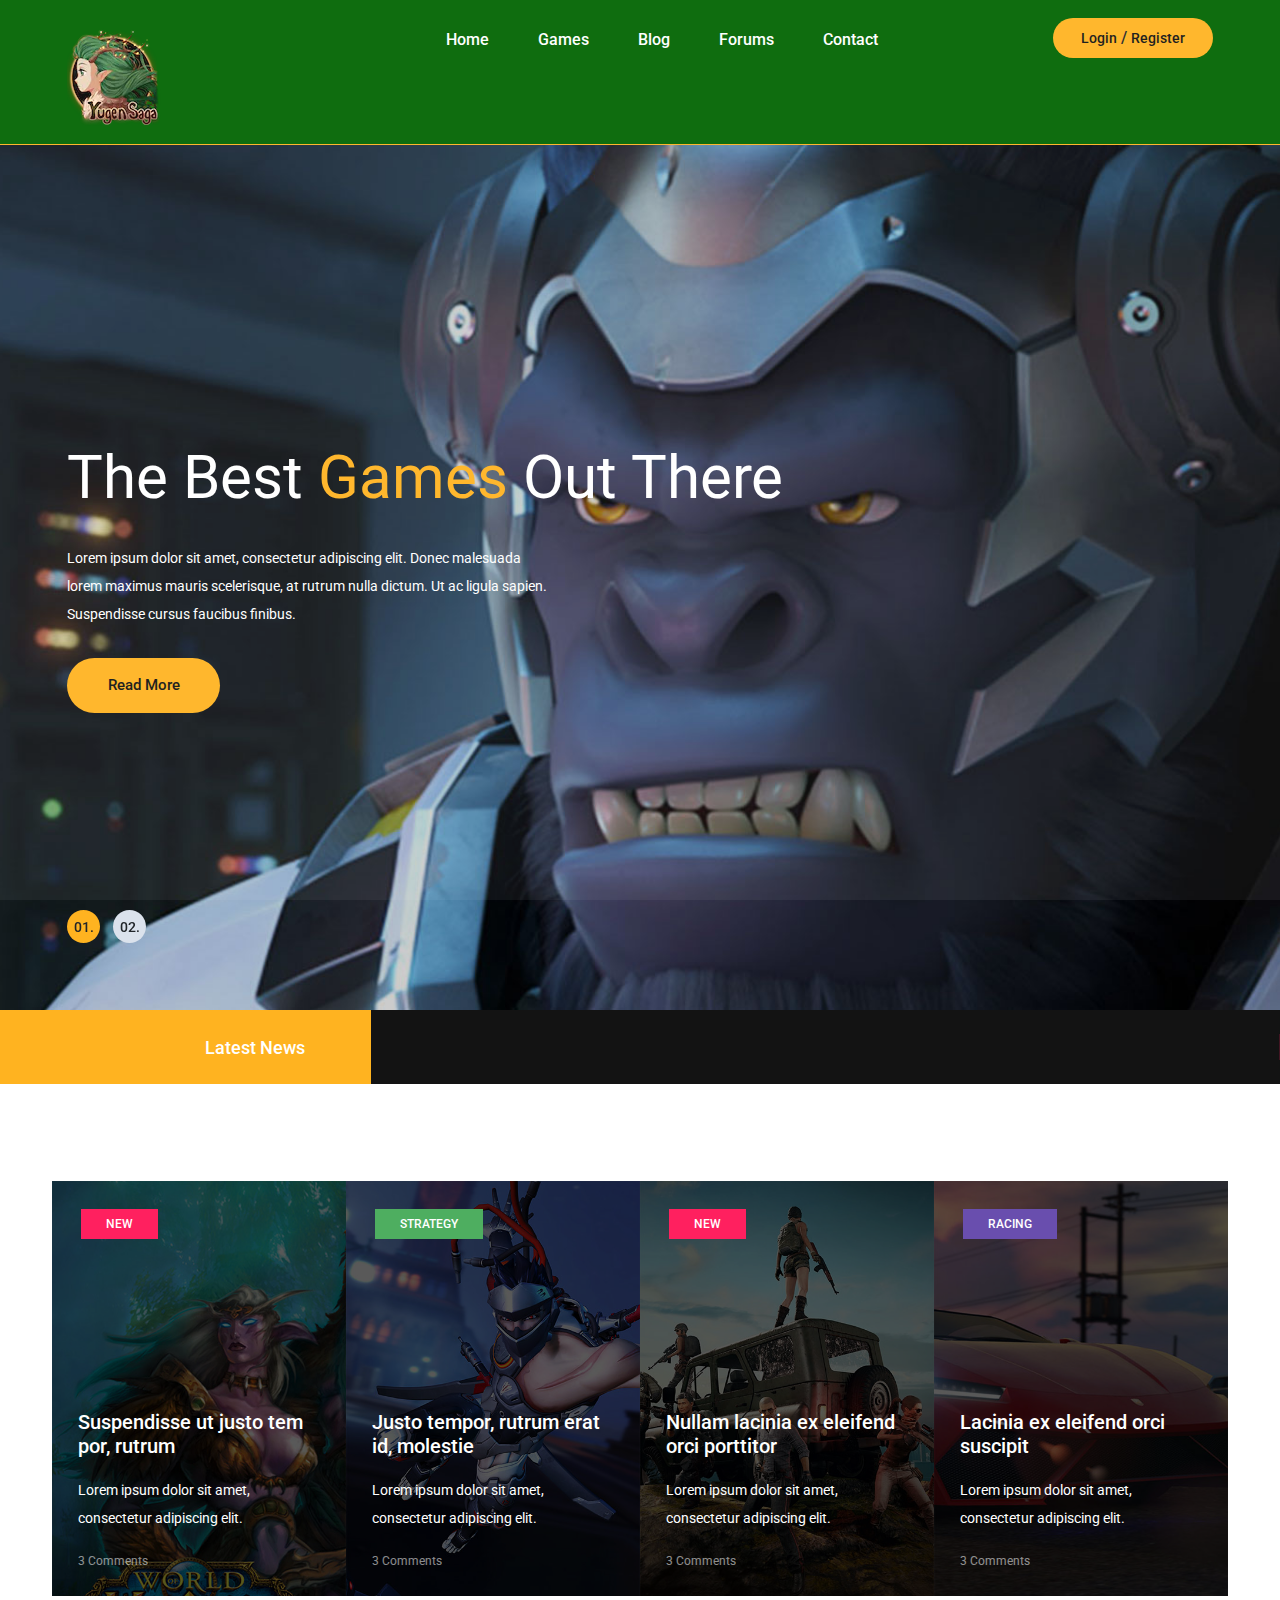
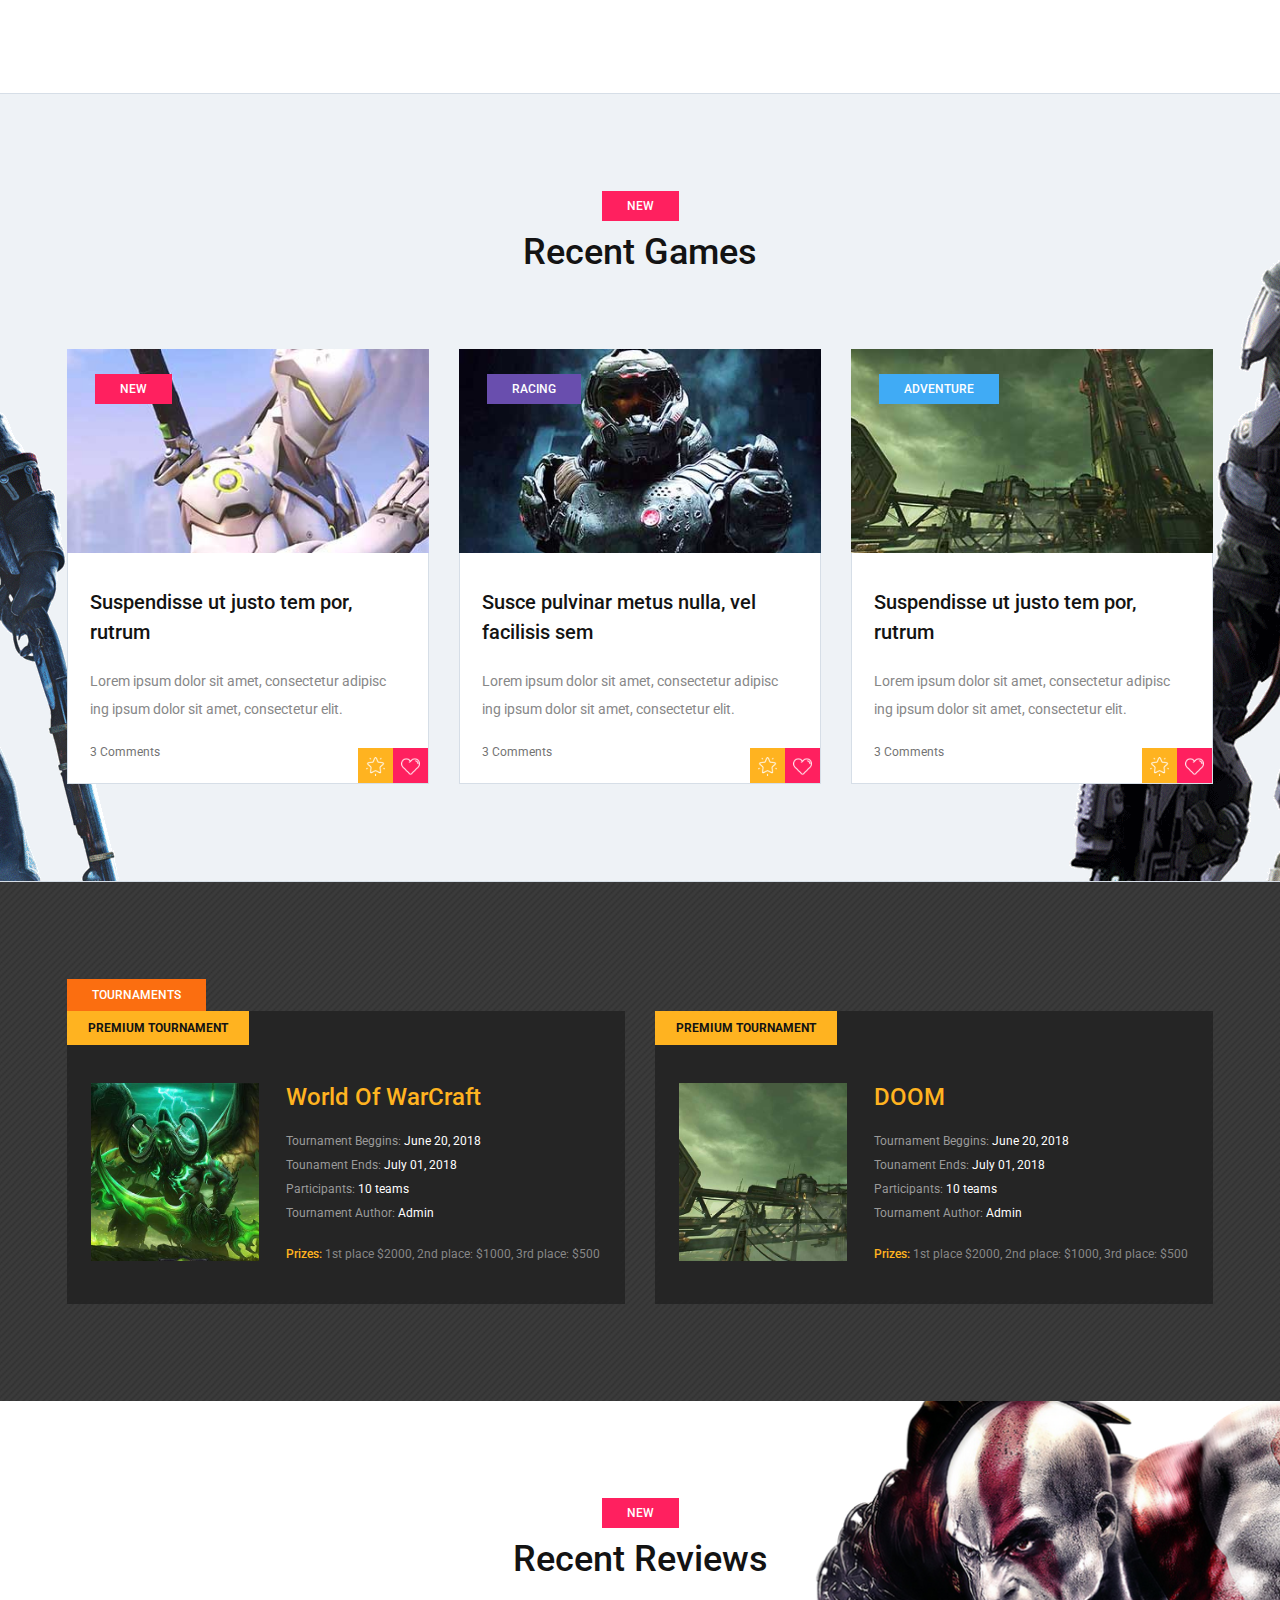
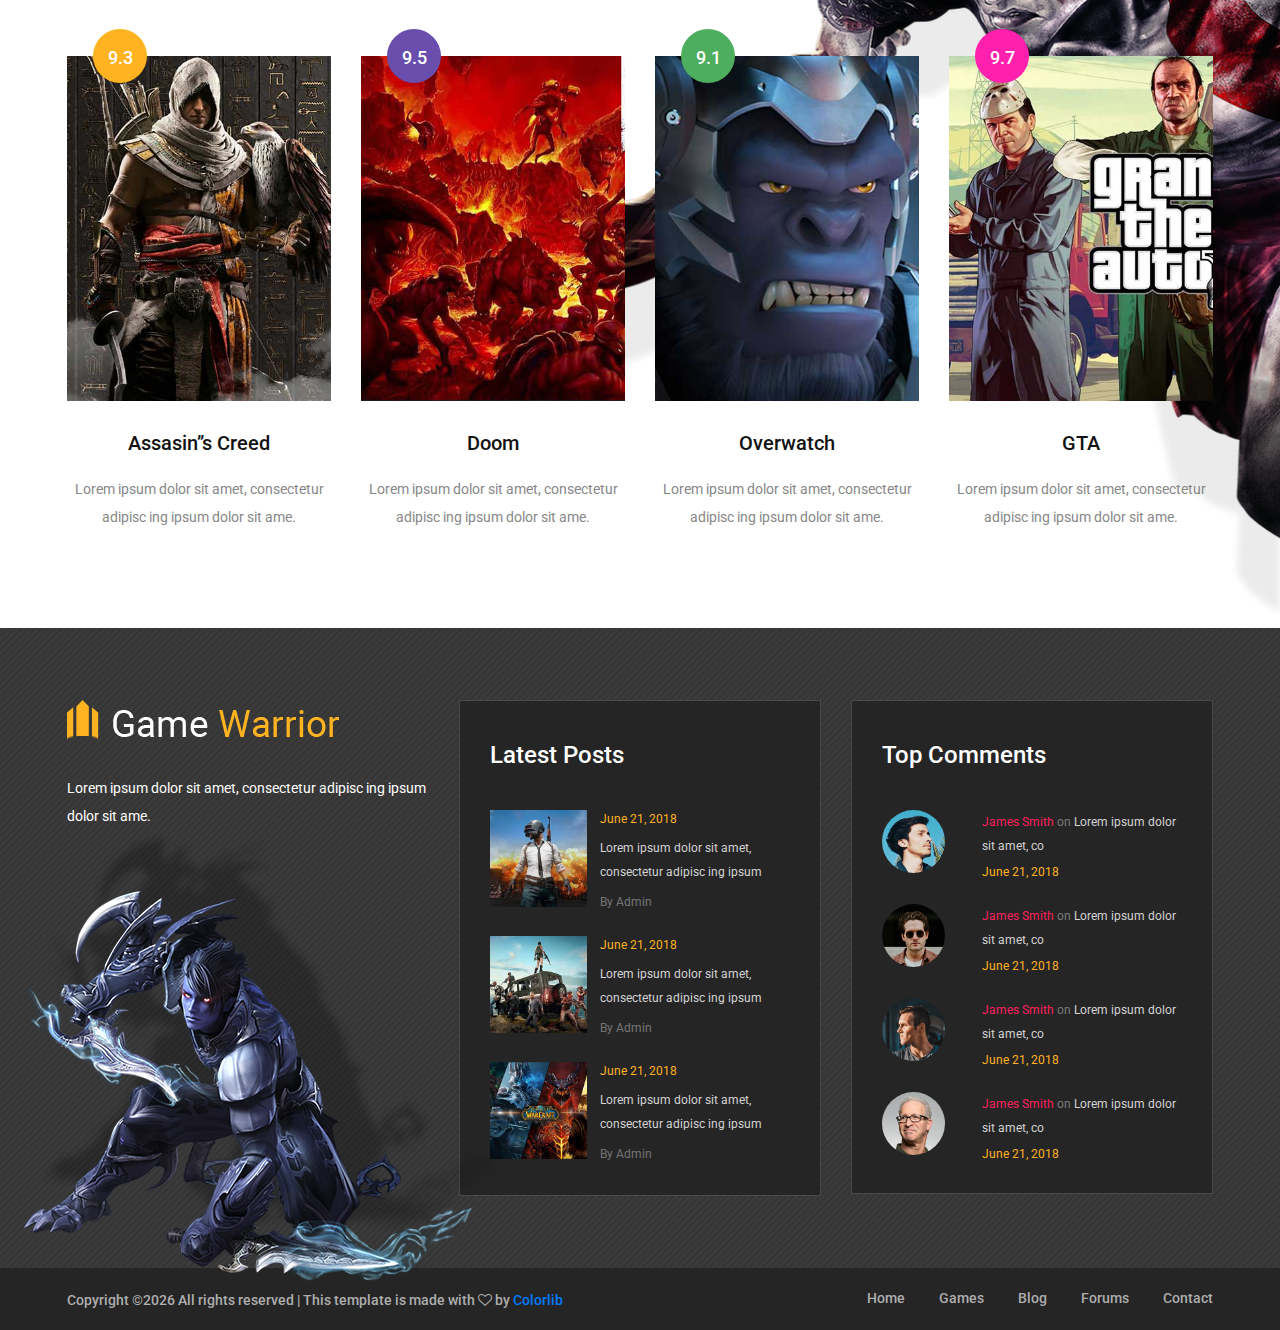
==== index.html @ e8028938 "Yugen-saga Template Website" ====
<!DOCTYPE html>
<html lang="zxx">
<head>
	<title>Game Warrior Template</title>
	<meta charset="UTF-8">
	<meta name="description" content="Game Warrior Template">
	<meta name="keywords" content="warrior, game, creative, html">
	<meta name="viewport" content="width=device-width, initial-scale=1.0">
	<!-- Favicon -->   
	<link href="img/favicon.ico" rel="shortcut icon"/>

	<!-- Google Fonts -->
	<link href="https://fonts.googleapis.com/css?family=Roboto:400,400i,500,500i,700,700i" rel="stylesheet">

	<!-- Stylesheets -->
	<link rel="stylesheet" href="css/bootstrap.min.css"/>
	<link rel="stylesheet" href="css/font-awesome.min.css"/>
	<link rel="stylesheet" href="css/owl.carousel.css"/>
	<link rel="stylesheet" href="css/style.css"/>
	<link rel="stylesheet" href="css/animate.css"/>


	<!--[if lt IE 9]>
	  <script src="https://oss.maxcdn.com/html5shiv/3.7.2/html5shiv.min.js"></script>
	  <script src="https://oss.maxcdn.com/respond/1.4.2/respond.min.js"></script>
	<![endif]-->

</head>
<body>
	<!-- Page Preloder -->
	<div id="preloder">
		<div class="loader"></div>
	</div>

	<!-- Header section -->
	<header class="header-section">
		<div class="container">
			<!-- logo -->
			<a class="site-logo" href="index.html">
				<img src="img/logo.png" alt="">
			</a>
			<div class="user-panel">
				<a href="#">Login</a>  /  <a href="#">Register</a>
			</div>
			<!-- responsive -->
			<div class="nav-switch">
				<i class="fa fa-bars"></i>
			</div>
			<!-- site menu -->
			<nav class="main-menu">
				<ul>
					<li><a href="index.html">Home</a></li>
					<li><a href="review.html">Games</a></li>
					<li><a href="categories.html">Blog</a></li>
					<li><a href="community.html">Forums</a></li>
					<li><a href="contact.html">Contact</a></li>
				</ul>
			</nav>
		</div>
	</header>
	<!-- Header section end -->


	<!-- Hero section -->
	<section class="hero-section">
		<div class="hero-slider owl-carousel">
			<div class="hs-item set-bg" data-setbg="img/slider-1.jpg">
				<div class="hs-text">
					<div class="container">
						<h2>The Best <span>Games</span> Out There</h2>
						<p>Lorem ipsum dolor sit amet, consectetur adipiscing elit. Donec malesuada <br> lorem maximus mauris scelerisque, at rutrum nulla dictum. Ut ac ligula sapien. <br>Suspendisse cursus faucibus finibus.</p>
						<a href="#" class="site-btn">Read More</a>
					</div>
				</div>
			</div>
			<div class="hs-item set-bg" data-setbg="img/slider-2.jpg">
				<div class="hs-text">
					<div class="container">
						<h2>The Best <span>Games</span> Out There</h2>
						<p>Lorem ipsum dolor sit amet, consectetur adipiscing elit. Donec malesuada <br> lorem maximus mauris scelerisque, at rutrum nulla dictum. Ut ac ligula sapien. <br>Suspendisse cursus faucibus finibus.</p>
						<a href="#" class="site-btn">Read More</a>
					</div>
				</div>
			</div>
		</div>
	</section>
	<!-- Hero section end -->


	<!-- Latest news section -->
	<div class="latest-news-section">
		<div class="ln-title">Latest News</div>
		<div class="news-ticker">
			<div class="news-ticker-contant">
				<div class="nt-item"><span class="new">new</span>Lorem ipsum dolor sit amet, consectetur adipiscing elit. </div>
				<div class="nt-item"><span class="strategy">strategy</span>Isum dolor sit amet, consectetur adipiscing elit. </div>
				<div class="nt-item"><span class="racing">racing</span>Isum dolor sit amet, consectetur adipiscing elit. </div>
			</div>
		</div>
	</div>
	<!-- Latest news section end -->


	<!-- Feature section -->
	<section class="feature-section spad">
		<div class="container">
			<div class="row">
				<div class="col-lg-3 col-md-6 p-0">
					<div class="feature-item set-bg" data-setbg="img/features/1.jpg">
						<span class="cata new">new</span>
						<div class="fi-content text-white">
							<h5><a href="#">Suspendisse ut justo tem por, rutrum</a></h5>
							<p>Lorem ipsum dolor sit amet, consectetur adipiscing elit. </p>
							<a href="#" class="fi-comment">3 Comments</a>
						</div>
					</div>
				</div>
				<div class="col-lg-3 col-md-6 p-0">
					<div class="feature-item set-bg" data-setbg="img/features/2.jpg">
						<span class="cata strategy">strategy</span>
						<div class="fi-content text-white">
							<h5><a href="#">Justo tempor, rutrum erat id, molestie</a></h5>
							<p>Lorem ipsum dolor sit amet, consectetur adipiscing elit. </p>
							<a href="#" class="fi-comment">3 Comments</a>
						</div>
					</div>
				</div>
				<div class="col-lg-3 col-md-6 p-0">
					<div class="feature-item set-bg" data-setbg="img/features/3.jpg">
						<span class="cata new">new</span>
						<div class="fi-content text-white">
							<h5><a href="#">Nullam lacinia ex eleifend orci porttitor</a></h5>
							<p>Lorem ipsum dolor sit amet, consectetur adipiscing elit. </p>
							<a href="#" class="fi-comment">3 Comments</a>
						</div>
					</div>
				</div>
				<div class="col-lg-3 col-md-6 p-0">
					<div class="feature-item set-bg" data-setbg="img/features/4.jpg">
						<span class="cata racing">racing</span>
						<div class="fi-content text-white">
							<h5><a href="#">Lacinia ex eleifend orci suscipit</a></h5>
							<p>Lorem ipsum dolor sit amet, consectetur adipiscing elit. </p>
							<a href="#" class="fi-comment">3 Comments</a>
						</div>
					</div>
				</div>
			</div>
		</div>
	</section>
	<!-- Feature section end -->


	<!-- Recent game section  -->
	<section class="recent-game-section spad set-bg" data-setbg="img/recent-game-bg.png">
		<div class="container">
			<div class="section-title">
				<div class="cata new">new</div>
				<h2>Recent Games</h2>
			</div>
			<div class="row">
				<div class="col-lg-4 col-md-6">
					<div class="recent-game-item">
						<div class="rgi-thumb set-bg" data-setbg="img/recent-game/1.jpg">
							<div class="cata new">new</div>
						</div>
						<div class="rgi-content">
							<h5>Suspendisse ut justo tem por, rutrum</h5>
							<p>Lorem ipsum dolor sit amet, consectetur adipisc ing ipsum dolor sit amet, consectetur elit. </p>
							<a href="#" class="comment">3 Comments</a>
							<div class="rgi-extra">
								<div class="rgi-star"><img src="img/icons/star.png" alt=""></div>
								<div class="rgi-heart"><img src="img/icons/heart.png" alt=""></div>
							</div>
						</div>
					</div>	
				</div>
				<div class="col-lg-4 col-md-6">
					<div class="recent-game-item">
						<div class="rgi-thumb set-bg" data-setbg="img/recent-game/2.jpg">
							<div class="cata racing">racing</div>
						</div>
						<div class="rgi-content">
							<h5>Susce pulvinar metus nulla, vel  facilisis sem </h5>
							<p>Lorem ipsum dolor sit amet, consectetur adipisc ing ipsum dolor sit amet, consectetur elit. </p>
							<a href="#" class="comment">3 Comments</a>
							<div class="rgi-extra">
								<div class="rgi-star"><img src="img/icons/star.png" alt=""></div>
								<div class="rgi-heart"><img src="img/icons/heart.png" alt=""></div>
							</div>
						</div>
					</div>	
				</div>
				<div class="col-lg-4 col-md-6">
					<div class="recent-game-item">
						<div class="rgi-thumb set-bg" data-setbg="img/recent-game/3.jpg">
							<div class="cata adventure">Adventure</div>
						</div>
						<div class="rgi-content">
							<h5>Suspendisse ut justo tem por, rutrum</h5>
							<p>Lorem ipsum dolor sit amet, consectetur adipisc ing ipsum dolor sit amet, consectetur elit. </p>
							<a href="#" class="comment">3 Comments</a>
							<div class="rgi-extra">
								<div class="rgi-star"><img src="img/icons/star.png" alt=""></div>
								<div class="rgi-heart"><img src="img/icons/heart.png" alt=""></div>
							</div>
						</div>
					</div>	
				</div>
			</div>
		</div>
	</section>
	<!-- Recent game section end -->


	<!-- Tournaments section -->
	<section class="tournaments-section spad">
		<div class="container">
			<div class="tournament-title">Tournaments</div>
			<div class="row">
				<div class="col-md-6">
					<div class="tournament-item mb-4 mb-lg-0">
						<div class="ti-notic">Premium Tournament</div>
						<div class="ti-content">
							<div class="ti-thumb set-bg" data-setbg="img/tournament/1.jpg"></div>
							<div class="ti-text">
								<h4>World Of WarCraft</h4>
								<ul>
									<li><span>Tournament Beggins:</span> June 20, 2018</li>
									<li><span>Tounament Ends:</span> July 01, 2018</li>
									<li><span>Participants:</span> 10 teams</li>
									<li><span>Tournament Author:</span> Admin</li>
								</ul>
								<p><span>Prizes:</span> 1st place $2000, 2nd place: $1000, 3rd place: $500</p>
							</div>
						</div>
					</div>
				</div>
				<div class="col-md-6">
					<div class="tournament-item">
						<div class="ti-notic">Premium Tournament</div>
						<div class="ti-content">
							<div class="ti-thumb set-bg" data-setbg="img/tournament/2.jpg"></div>
							<div class="ti-text">
								<h4>DOOM</h4>
								<ul>
									<li><span>Tournament Beggins:</span> June 20, 2018</li>
									<li><span>Tounament Ends:</span> July 01, 2018</li>
									<li><span>Participants:</span> 10 teams</li>
									<li><span>Tournament Author:</span> Admin</li>
								</ul>
								<p><span>Prizes:</span> 1st place $2000, 2nd place: $1000, 3rd place: $500</p>
							</div>
						</div>
					</div>
				</div>
			</div>
		</div>
	</section>
	<!-- Tournaments section bg -->


	<!-- Review section -->
	<section class="review-section spad set-bg" data-setbg="img/review-bg.png">
		<div class="container">
			<div class="section-title">
				<div class="cata new">new</div>
				<h2>Recent Reviews</h2>
			</div>
			<div class="row">
				<div class="col-lg-3 col-md-6">
					<div class="review-item">
						<div class="review-cover set-bg" data-setbg="img/review/1.jpg">
							<div class="score yellow">9.3</div>
						</div>
						<div class="review-text">
							<h5>Assasin’’s Creed</h5>
							<p>Lorem ipsum dolor sit amet, consectetur adipisc ing ipsum dolor sit ame.</p>
						</div>
					</div>
				</div>
				<div class="col-lg-3 col-md-6">
					<div class="review-item">
						<div class="review-cover set-bg" data-setbg="img/review/2.jpg">
							<div class="score purple">9.5</div>
						</div>
						<div class="review-text">
							<h5>Doom</h5>
							<p>Lorem ipsum dolor sit amet, consectetur adipisc ing ipsum dolor sit ame.</p>
						</div>
					</div>
				</div>
				<div class="col-lg-3 col-md-6">
					<div class="review-item">
						<div class="review-cover set-bg" data-setbg="img/review/3.jpg">
							<div class="score green">9.1</div>
						</div>
						<div class="review-text">
							<h5>Overwatch</h5>
							<p>Lorem ipsum dolor sit amet, consectetur adipisc ing ipsum dolor sit ame.</p>
						</div>
					</div>
				</div>
				<div class="col-lg-3 col-md-6">
					<div class="review-item">
						<div class="review-cover set-bg" data-setbg="img/review/4.jpg">
							<div class="score pink">9.7</div>
						</div>
						<div class="review-text">
							<h5>GTA</h5>
							<p>Lorem ipsum dolor sit amet, consectetur adipisc ing ipsum dolor sit ame.</p>
						</div>
					</div>
				</div>
			</div>
		</div>
	</section>
	<!-- Review section end -->


	<!-- Footer top section -->
	<section class="footer-top-section">
		<div class="container">
			<div class="footer-top-bg">
				<img src="img/footer-top-bg.png" alt="">
			</div>
			<div class="row">
				<div class="col-lg-4">
					<div class="footer-logo text-white">
						<img src="img/footer-logo.png" alt="">
						<p>Lorem ipsum dolor sit amet, consectetur adipisc ing ipsum dolor sit ame.</p>
					</div>
				</div>
				<div class="col-lg-4 col-md-6">
					<div class="footer-widget mb-5 mb-md-0">
						<h4 class="fw-title">Latest Posts</h4>
						<div class="latest-blog">
							<div class="lb-item">
								<div class="lb-thumb set-bg" data-setbg="img/latest-blog/1.jpg"></div>
								<div class="lb-content">
									<div class="lb-date">June 21, 2018</div>
									<p>Lorem ipsum dolor sit amet, consectetur adipisc ing ipsum </p>
									<a href="#" class="lb-author">By Admin</a>
								</div>
							</div>
							<div class="lb-item">
								<div class="lb-thumb set-bg" data-setbg="img/latest-blog/2.jpg"></div>
								<div class="lb-content">
									<div class="lb-date">June 21, 2018</div>
									<p>Lorem ipsum dolor sit amet, consectetur adipisc ing ipsum </p>
									<a href="#" class="lb-author">By Admin</a>
								</div>
							</div>
							<div class="lb-item">
								<div class="lb-thumb set-bg" data-setbg="img/latest-blog/3.jpg"></div>
								<div class="lb-content">
									<div class="lb-date">June 21, 2018</div>
									<p>Lorem ipsum dolor sit amet, consectetur adipisc ing ipsum </p>
									<a href="#" class="lb-author">By Admin</a>
								</div>
							</div>
						</div>
					</div>
				</div>
				<div class="col-lg-4 col-md-6">
					<div class="footer-widget">
						<h4 class="fw-title">Top Comments</h4>
						<div class="top-comment">
							<div class="tc-item">
								<div class="tc-thumb set-bg" data-setbg="img/authors/1.jpg"></div>
								<div class="tc-content">
									<p><a href="#">James Smith</a> <span>on</span>  Lorem ipsum dolor sit amet, co</p>
									<div class="tc-date">June 21, 2018</div>
								</div>
							</div>
							<div class="tc-item">
								<div class="tc-thumb set-bg" data-setbg="img/authors/2.jpg"></div>
								<div class="tc-content">
									<p><a href="#">James Smith</a> <span>on</span>  Lorem ipsum dolor sit amet, co</p>
									<div class="tc-date">June 21, 2018</div>
								</div>
							</div>
							<div class="tc-item">
								<div class="tc-thumb set-bg" data-setbg="img/authors/3.jpg"></div>
								<div class="tc-content">
									<p><a href="#">James Smith</a> <span>on</span>  Lorem ipsum dolor sit amet, co</p>
									<div class="tc-date">June 21, 2018</div>
								</div>
							</div>
							<div class="tc-item">
								<div class="tc-thumb set-bg" data-setbg="img/authors/4.jpg"></div>
								<div class="tc-content">
									<p><a href="#">James Smith</a> <span>on</span>  Lorem ipsum dolor sit amet, co</p>
									<div class="tc-date">June 21, 2018</div>
								</div>
							</div>
						</div>
					</div>
				</div>
			</div>
		</div>
	</section>
	<!-- Footer top section end -->

	
	<!-- Footer section -->
	<footer class="footer-section">
		<div class="container">
			<ul class="footer-menu">
				<li><a href="index.html">Home</a></li>
				<li><a href="review.html">Games</a></li>
				<li><a href="categories.html">Blog</a></li>
				<li><a href="community.html">Forums</a></li>
				<li><a href="contact.html">Contact</a></li>
			</ul>
			<p class="copyright"><!-- Link back to Colorlib can't be removed. Template is licensed under CC BY 3.0. -->
Copyright &copy;<script>document.write(new Date().getFullYear());</script> All rights reserved | This template is made with <i class="fa fa-heart-o" aria-hidden="true"></i> by <a href="https://colorlib.com" target="_blank">Colorlib</a>
<!-- Link back to Colorlib can't be removed. Template is licensed under CC BY 3.0. -->
</p>
		</div>
	</footer>
	<!-- Footer section end -->


	<!--====== Javascripts & Jquery ======-->
	<script src="js/jquery-3.2.1.min.js"></script>
	<script src="js/bootstrap.min.js"></script>
	<script src="js/owl.carousel.min.js"></script>
	<script src="js/jquery.marquee.min.js"></script>
	<script src="js/main.js"></script>
    </body>
</html>
---- css/style.css ----
/* =================================
------------------------------------
  Game Warrior Template
  Version: 1.0
 ------------------------------------ 
 ====================================*/

/*---------------------------*/
/* Template default CSS
/*---------------------------*/

html,
body {
	height: 100%;
	font-family: 'Roboto', sans-serif;
	-webkit-font-smoothing: antialiased;
	font-smoothing: antialiased;
}

h1,
h2,
h3,
h4,
h5,
h6 {
	margin: 0;
	font-weight: 500;
	color: #131313;
}

h1 {
	font-size: 70px;
}

h2 {
	font-size: 36px;
}

h3 {
	font-size: 30px;
}

h4 {
	font-size: 24px;
}

h5 {
	font-size: 20px;
}

h6 {
	font-size: 16px;
}

p {
	font-size: 14px;
	color: #878787;
	line-height: 2;
}

img {
	max-width: 100%;
}

input:focus,
select:focus,
button:focus,
textarea:focus {
	outline: none;
}

a:hover,
a:focus {
	text-decoration: none;
	outline: none;
}

ul,
ol {
	padding: 0;
	margin: 0;
}

/*---------------------
  Helper CSS
-----------------------*/

.section-title {
	text-align: center;
	margin-bottom: 75px;
}

.section-title h2 {
	padding-top: 10px;
	font-size: 36px;
}

.set-bg {
	background-repeat: no-repeat;
	background-size: cover;
	background-position: top center;
}

.spad {
	padding-top: 97px;
	padding-bottom: 97px;
}

.text-white h1,
.text-white h2,
.text-white h3,
.text-white h4,
.text-white h5,
.text-white h6,
.text-white p,
.text-white span,
.text-white li,
.text-white a {
	color: #fff;
}

.rating i {
	color: #fbb710;
}

.rating .is-fade {
	color: #e0e3e4;
}

/*---------------------
  Commom elements
-----------------------*/

/* buttons */
.site-btn {
	display: inline-block;
	text-align: center;
	font-size: 15px;
	color: #131313;
	padding: 16px 30px;
	min-width: 153px;
	border-radius: 50px;
	font-weight: 500;
	border: none;
	background: #ffb320;
	cursor: pointer;
}

.site-btn.btn-sm {
	padding: 10px 30px;
	min-width: 163px;
}

.site-btn:hover {
	color: #131313;
}

.cata {
	display: inline-block;
	text-transform: uppercase;
	font-size: 12px;
	font-weight: 500;
	color: #fff;
	padding: 6px 25px;
}

.cata.new {
	background: #ff205f;
}

.cata.strategy {
	background: #4eae60;
}

.cata.racing {
	background: #694eae;
}

.cata.adventure {
	background: #40abf5;
}

/* Preloder */
#preloder {
	position: fixed;
	width: 100%;
	height: 100%;
	top: 0;
	left: 0;
	z-index: 999999;
	background: #fff;
}

.loader {
	width: 40px;
	height: 40px;
	position: absolute;
	top: 50%;
	left: 50%;
	margin-top: -13px;
	margin-left: -13px;
	border-radius: 60px;
	animation: loader 0.8s linear infinite;
	-webkit-animation: loader 0.8s linear infinite;
}

@keyframes loader {
	0% {
		-webkit-transform: rotate(0deg);
		transform: rotate(0deg);
		border: 4px solid #f44336;
		border-left-color: transparent;
	}
	50% {
		-webkit-transform: rotate(180deg);
		transform: rotate(180deg);
		border: 4px solid #673ab7;
		border-left-color: transparent;
	}
	100% {
		-webkit-transform: rotate(360deg);
		transform: rotate(360deg);
		border: 4px solid #f44336;
		border-left-color: transparent;
	}
}

@-webkit-keyframes loader {
	0% {
		-webkit-transform: rotate(0deg);
		border: 4px solid #f44336;
		border-left-color: transparent;
	}
	50% {
		-webkit-transform: rotate(180deg);
		border: 4px solid #673ab7;
		border-left-color: transparent;
	}
	100% {
		-webkit-transform: rotate(360deg);
		border: 4px solid #f44336;
		border-left-color: transparent;
	}
}

/*------------------
  Header section
---------------------*/

.header-section {
	background: darkgreen;
	clear: both;
	overflow: hidden;
	padding: 18px 0;
	border-bottom: 1px solid #ffb320;
}

.site-logo {
	display: inline-block;
	float: left;
	padding-top: 6px;
}

.user-panel {
	float: right;
	font-weight: 500;
	background: #ffb320;
	padding: 8px 28px;
	border-radius: 30px;
}

.user-panel a {
	font-size: 14px;
	color: #131313;
}

.main-menu {
	float: right;
	margin-right: 170px;
}

.main-menu ul {
	list-style: none;
}

.main-menu ul li {
	display: inline;
}

.main-menu ul li a {
	display: inline-block;
	font-size: 16px;
	color: #fff;
	margin-left: 35px;
	font-weight: 500;
	padding: 10px 5px;
}

.main-menu ul li a:hover {
	color: #ffb320;
}

.header-btn {
	float: right;
	margin-right: 0;
}

.nav-switch {
	display: none;
}

/*------------------
  Hero Section
---------------------*/

.hero-slider .hs-item {
	height: 865px;
	display: table;
	width: 100%;
}

.hero-slider .hs-text {
	display: table-cell;
	vertical-align: middle;
}

.hero-slider .hs-text h2 {
	color: #fff;
	font-weight: 400;
	font-size: 60px;
	margin-bottom: 30px;
	position: relative;
	top: -80px;
	opacity: 0;
}

.hero-slider .hs-text h2 span {
	color: #ffb320;
}

.hero-slider .hs-text p {
	color: #fff;
	margin-bottom: 30px;
	position: relative;
	position: relative;
	top: -90px;
	opacity: 0;
}

.hero-slider .hs-text .site-btn {
	position: relative;
	top: -100px;
	opacity: 0;
}

.hero-slider .owl-item.active .hs-item h2,
.hero-slider .owl-item.active .hs-item p,
.hero-slider .owl-item.active .hs-item .site-btn {
	top: 0;
	opacity: 1;
}

.hero-slider .owl-item.active .hs-item h2 {
	-webkit-transition: all 0.5s ease 1s;
	-o-transition: all 0.5s ease 1s;
	transition: all 0.5s ease 1s;
}

.hero-slider .owl-item.active .hs-item p {
	-webkit-transition: all 0.5s ease 0.8s;
	-o-transition: all 0.5s ease 0.8s;
	transition: all 0.5s ease 0.8s;
}

.hero-slider .owl-item.active .hs-item .site-btn {
	-webkit-transition: all 0.5s ease 0.6s;
	-o-transition: all 0.5s ease 0.6s;
	transition: all 0.5s ease 0.6s;
}

.hero-slider .owl-dots {
	position: relative;
	max-width: 1146px;
	margin: -33px auto 0;
	top: -67px;
	z-index: 5;
}

.hero-slider .owl-dots .owl-dot {
	display: inline-block;
	margin-right: 13px;
	width: 33px;
	height: 33px;
	font-size: 14px;
	font-weight: 500;
	text-align: center;
	padding-top: 7px;
	border-radius: 40px;
	background: #dbe2ec;
}

.hero-slider .owl-dots .owl-dot.active {
	background: #ffb320;
}

/*---------------------
  Latest News section
-----------------------*/

.latest-news-section {
	overflow: hidden;
	display: block;
	clear: both;
	background: #131313;
	padding: 24px 0;
	position: relative;
}

.ln-title {
	position: absolute;
	height: 100%;
	width: 29%;
	left: 0;
	top: 0;
	text-align: right;
	padding-top: 24px;
	padding-right: 66px;
	font-size: 18px;
	font-weight: 500;
	color: #fff;
	background: #ffb320;
	z-index: 1;
}

.news-ticker {
	width: 71%;
	float: right;
	overflow: hidden;
	display: inline-block;
}

.news-ticker-contant .nt-item {
	margin-right: 35px;
	color: #fff;
	display: inline-block;
}

.news-ticker-contant .nt-item span {
	margin-right: 35px;
	display: inline-block;
	text-transform: uppercase;
	font-size: 12px;
	font-weight: 500;
	color: #fff;
	padding: 4px 20px;
}

.news-ticker-contant .nt-item span.new {
	background: #ff205f;
}

.news-ticker-contant .nt-item span.strategy {
	background: #4eae60;
}

.news-ticker-contant .nt-item span.racing {
	background: #694eae;
}

/*------------------
  Feature Section
---------------------*/

.feature-item {
	height: 415px;
	position: relative;
}

.feature-item:after {
	position: absolute;
	content: "";
	width: 100%;
	height: 100%;
	left: 0;
	top: 0;
	background: #000;
	opacity: .65;
}

.feature-item .cata {
	position: relative;
	margin-top: 28px;
	margin-left: 29px;
	z-index: 3;
}

.feature-item .fi-content {
	position: absolute;
	width: 100%;
	left: 0;
	bottom: 0;
	padding: 0 26px 24px;
	z-index: 2;
}

.feature-item .fi-content h5 {
	margin-bottom: 18px;
}

.feature-item .fi-content .fi-comment {
	font-size: 12px;
	opacity: .54;
}

/*----------------------
  Recent Game Section
------------------------*/

.recent-game-section {
	background-color: #eef2f6;
	border-top: 1px solid #d6dee7;
	border-bottom: 1px solid #d6dee7;
}

.recent-game-item .rgi-thumb {
	height: 204px;
	padding: 25px 28px;
}

.recent-game-item .rgi-content {
	padding: 34px 22px 20px;
	background: #fff;
	border: 1px solid #d6dee7;
	border-top: none;
	position: relative;
}

.recent-game-item .rgi-content h5 {
	margin-bottom: 20px;
	line-height: 1.5;
}

.recent-game-item .rgi-content .comment {
	font-size: 12px;
	color: #737373;
}

.recent-game-item .rgi-extra {
	position: absolute;
	right: 0;
	bottom: 0;
	width: 70px;
}

.recent-game-item .rgi-extra .rgi-star,
.recent-game-item .rgi-extra .rgi-heart {
	height: 35px;
	width: 35px;
	float: left;
	display: block;
	padding: 6px 8px 0;
}

.recent-game-item .rgi-extra .rgi-star {
	background: #ffb320;
}

.recent-game-item .rgi-extra .rgi-heart {
	background: #ff205f;
}

/*----------------------
  Tournaments Section
------------------------*/

.tournaments-section {
	background-image: url("../img/pattern.png");
	background-repeat: repeat;
}

.tournament-title {
	display: inline-block;
	padding: 7px 25px;
	font-size: 12px;
	font-weight: 500;
	color: #fff;
	text-transform: uppercase;
	background: #fb6e10;
}

.tournament-item {
	background: #252525;
}

.tournament-item .ti-notic {
	display: inline-block;
	padding: 8px 21px;
	font-size: 12px;
	font-weight: 700;
	color: #131313;
	text-transform: uppercase;
	background: #ffb320;
}

.tournament-item .ti-content {
	padding: 38px 24px;
	overflow: hidden;
}

.tournament-item .ti-thumb {
	width: 168px;
	height: 178px;
	float: left;
}

.tournament-item .ti-text {
	padding-left: 195px;
}

.tournament-item .ti-text h4 {
	color: #ffb320;
	margin-bottom: 20px;
}

.tournament-item .ti-text ul {
	list-style: none;
	margin-bottom: 20px;
}

.tournament-item .ti-text ul li {
	color: #fff;
	font-size: 12px;
	margin-bottom: 6px;
}

.tournament-item .ti-text ul li span {
	color: #9a9a9a;
}

.tournament-item .ti-text p {
	font-size: 12px;
	margin-bottom: 0;
}

.tournament-item .ti-text p span {
	font-weight: 500;
	color: #ffb320;
}

/*----------------------
  Review Section
------------------------*/

.review-section {
	background-position: right top;
}

.review-item .review-cover {
	position: relative;
	margin-bottom: 30px;
	height: 345px;
}

.review-item .review-cover .score {
	position: absolute;
	width: 54px;
	height: 54px;
	top: -27px;
	left: 26px;
	padding-top: 15px;
	font-size: 18px;
	font-weight: 500;
	color: #fff;
	text-align: center;
	border-radius: 50%;
	z-index: 1;
}

.review-item .review-cover .score.yellow {
	background: #ffb320;
}

.review-item .review-cover .score.purple {
	background: #694eae;
}

.review-item .review-cover .score.pink {
	background: #ff20ae;
}

.review-item .review-cover .score.green {
	background: #4eae60;
}

.review-item .review-text {
	text-align: center;
}

.review-item .review-text h5 {
	margin-bottom: 20px;
}

.review-item .review-text p {
	margin-bottom: 0;
}

.review-item .rating {
	margin-bottom: 20px;
}

.review-item .rating i {
	font-size: 12px;
}

/*----------------------
  Footer top Section
------------------------*/

.footer-top-section {
	background-image: url("../img/pattern.png");
	background-repeat: repeat;
	padding: 72px 0;
}

.footer-top-section .container {
	position: relative;
}

.footer-top-bg {
	position: absolute;
	left: -30px;
	bottom: -85px;
	z-index: 2;
}

.footer-logo img {
	margin-bottom: 35px;
}

.footer-widget {
	padding: 40px 30px 7px;
	background: #252525;
	border: 1px solid #4a4a4a;
}

.footer-widget .fw-title {
	color: #fff;
	margin-bottom: 40px;
}

.latest-blog .lb-item {
	margin-bottom: 23px;
	overflow: hidden;
}

.latest-blog .lb-item .lb-thumb {
	width: 97px;
	height: 97px;
	float: left;
}

.latest-blog .lb-item .lb-content {
	padding-left: 110px;
}

.latest-blog .lb-item .lb-content .lb-date {
	font-size: 12px;
	color: #ffb320;
	margin-bottom: 8px;
}

.latest-blog .lb-item .lb-content p {
	font-size: 12px;
	margin-bottom: 5px;
	color: #d3d3d3;
}

.latest-blog .lb-item .lb-content .lb-author {
	font-size: 12px;
	color: #d3d3d3;
	opacity: 0.45;
}

.top-comment {
	overflow: hidden;
}

.top-comment .tc-item {
	margin-bottom: 23px;
	overflow: hidden;
}

.top-comment .tc-item .tc-thumb {
	width: 63px;
	height: 63px;
	border-radius: 50%;
	float: left;
}

.top-comment .tc-item .tc-content {
	padding-left: 100px;
}

.top-comment .tc-item .tc-content p {
	font-size: 12px;
	color: #d3d3d3;
	margin-bottom: 5px;
}

.top-comment .tc-item .tc-content p a {
	color: #ff205f;
}

.top-comment .tc-item .tc-content p span {
	color: #7a7a7a;
}

.top-comment .tc-item .tc-content .tc-date {
	font-size: 12px;
	color: #ffb320;
}

/*----------------------
  Footer Section
------------------------*/

.footer-section {
	padding: 18px 0 16px;
	overflow: hidden;
	background: #252525;
}

.footer-menu {
	list-style: none;
	float: right;
}

.footer-menu li {
	display: inline;
}

.footer-menu li a {
	display: inline-block;
	font-size: 14px;
	font-weight: 500;
	color: #aeaeae;
	margin-left: 30px;
}

.copyright {
	float: left;
	margin-bottom: 0;
	font-weight: 500;
	color: #aeaeae;
}

/*------------------
  Other Pages
--------------------
====================*/

.page-info-section {
	height: 499px;
	position: relative;
}

.page-info-section .pi-content {
	position: absolute;
	width: 100%;
	bottom: 65px;
	left: 0;
	z-index: 2;
}

.page-info-section .pi-content h2 {
	font-size: 60px;
	margin-bottom: 25px;
	font-weight: 400;
}

.site-pagination {
	padding-top: 50px;
}

.site-pagination a,
.site-pagination span {
	width: 33px;
	height: 33px;
	font-size: 14px;
	font-weight: 500;
	padding-top: 7px;
	text-align: center;
	display: inline-block;
	border-radius: 50%;
	color: #131313;
	margin-right: 10px;
}

.site-pagination .active {
	background: #ffb320;
}

.site-pagination.sp-style-2 a,
.site-pagination.sp-style-2 span {
	background: #e5e5e5;
}

.site-pagination.sp-style-2 .active {
	background: #ffb320;
}

.widget-item {
	margin-bottom: 73px;
}

.widget-item:last-child {
	margin-bottom: 0;
}

.widget-item .widget-title {
	margin-bottom: 40px;
}

.widget-item .latest-blog .lb-item .lb-content p,
.widget-item .top-comment .tc-item .tc-content p {
	color: #131313;
}

.widget-item .latest-blog .lb-item .lb-content .lb-author {
	color: #737373;
}

.widget-item .top-comment .tc-item .tc-content {
	padding-right: 20px;
}

.widget-item .review-item {
	background: #eff2f5;
}

.widget-item .review-item .review-text {
	padding: 0 35px 20px;
}

.search-widget {
	position: relative;
}

.search-widget input {
	width: 100%;
	height: 41px;
	border: 1px solid #d6dee7;
	padding-left: 22px;
	padding-right: 45px;
	font-size: 12px;
}

.search-widget button {
	position: absolute;
	right: 0;
	top: 0;
	height: 100%;
	background: none;
	border: none;
	padding-right: 15px;
	color: #878787;
	cursor: pointer;
}

/*-----------------
  Categories page
--------------------*/

.recent-game-page .recent-game-item {
	margin-bottom: 42px;
}

/*-----------------
  Single blog page
--------------------*/

.single-blog-page .blog-thumb {
	height: 424px;
	padding-top: 24px;
	padding-left: 29px;
	margin-bottom: 40px;
	position: relative;
}

.single-blog-page .blog-thumb .rgi-extra {
	position: absolute;
	right: 0;
	bottom: 0;
	width: 70px;
}

.single-blog-page .blog-thumb .rgi-extra .rgi-star,
.single-blog-page .blog-thumb .rgi-extra .rgi-heart {
	height: 35px;
	width: 35px;
	float: left;
	display: block;
	padding: 6px 8px 0;
}

.single-blog-page .blog-thumb .rgi-extra .rgi-star {
	background: #ffb320;
}

.single-blog-page .blog-thumb .rgi-extra .rgi-heart {
	background: #ff205f;
}

.single-blog-page .blog-content h3 {
	margin-bottom: 10px;
}

.single-blog-page .blog-content .meta-comment {
	display: block;
	font-size: 12px;
	color: #737373;
	margin-bottom: 25px;
}

.single-blog-page .blog-content p {
	margin-bottom: 25px;
}

.comment-warp {
	padding-top: 50px;
}

.comment-title {
	margin-bottom: 45px;
}

.comment-list {
	list-style: none;
}

.comment-list li {
	margin-bottom: 40px;
	overflow: hidden;
}

.comment-list .comment .comment-avator {
	width: 63px;
	height: 63px;
	border-radius: 50%;
	float: left;
}

.comment-list .comment .comment-content {
	padding-left: 100px;
}

.comment-list .comment .comment-content h5 {
	font-size: 12px;
	color: #131313;
	font-weight: 400;
	margin-bottom: 10px;
}

.comment-list .comment .comment-content h5 span {
	color: #ffb320;
	padding-left: 18px;
}

.comment-list .comment .comment-content p {
	font-size: 12px;
	margin-bottom: 5px;
}

.comment-list .comment .comment-content .reply {
	font-size: 12px;
	color: #ff1d55;
}

.comment-form-warp {
	padding-top: 30px;
}

.comment-form input[type=text],
.comment-form input[type=email],
.comment-form textarea {
	width: 100%;
	height: 41px;
	border: 1px solid #d6dee7;
	padding-left: 22px;
	padding-right: 45px;
	font-size: 12px;
	margin-bottom: 24px;
}

.comment-form textarea {
	height: 243px;
	padding-top: 15px;
	padding-bottom: 15px;
	margin-bottom: 38px;
}

/*-----------------
  Review page
--------------------*/

.review-page .review-item {
	margin-bottom: 63px;
}

.review-page .review-item .review-text h4 {
	margin-bottom: 10px;
}

.review-dark .review-item .review-text p {
	color: #b5b5b5;
}

.review-section.review-dark {
	background-position: center top;
}

/*-----------------
  Community page
--------------------*/

.community-page .site-pagination {
	padding-top: 62px;
}

.community-warp {
	max-width: 1367px;
	margin: 0 auto;
	background: rgba(0, 0, 0, 0.28);
}

.community-post-list {
	list-style: none;
}

.community-post-list li {
	padding: 33px 55px 65px;
	margin-bottom: 21px;
	overflow: hidden;
	border: 1px solid #878787;
	background: #1f2225;
}

.community-post-list .community-post .author-avator {
	width: 63px;
	height: 63px;
	border-radius: 50%;
	float: left;
}

.community-post-list .community-post .post-content {
	padding-left: 100px;
}

.community-post-list .community-post .post-content h5 {
	font-size: 16px;
	color: #ff205f;
	font-weight: 400;
	margin-bottom: 10px;
}

.community-post-list .community-post .post-content h5 span {
	color: #7a7a7a;
	padding-left: 18px;
}

.community-post-list .community-post .post-content p {
	color: #fff;
	margin-bottom: 5px;
}

.community-post-list .community-post .post-content .post-date {
	font-size: 12px;
	color: #ffb320;
	margin-bottom: 18px;
}

.community-post-list .attachment-file {
	padding-top: 60px;
	max-width: 435px;
}

.community-top-title {
	margin-bottom: 50px;
}

.community-filter {
	margin-bottom: 80px;
}

.community-filter label {
	font-size: 18px;
	color: #1f2225;
	font-weight: 500;
	padding-right: 10px;
}

.community-filter select {
	width: 201px;
	height: 42px;
	font-size: 14px;
	padding: 0 18px;
	color: #1f2225;
	font-weight: 500;
}

/*-----------------
  Contact page
--------------------*/

.map {
	height: 515px;
	background: #ddd;
	margin-bottom: 90px;
}

.contact-info-list {
	padding-top: 55px;
	padding-bottom: 20px;
	list-style: none;
}

.contact-info-list li {
	margin-bottom: 30px;
}

.contact-info-list .cf-left {
	width: 95px;
	float: left;
	font-size: 16px;
	font-weight: 700;
	color: #ffb320;
}

.contact-info-list .cf-right {
	color: #878787;
	font-size: 15px;
	padding-left: 100px;
}

.social-links a {
	color: #474747;
	font-size: 16px;
	margin-left: 10px;
	margin-right: 20px;
}

/*------------------
  Responsive
---------------------*/

@media (min-width: 1200px) {
	.container {
		max-width: 1176px;
	}
}

/* Medium screen : 992px. */

@media only screen and (min-width: 992px) and (max-width: 1199px) {
	.main-menu {
		margin-right: 90px;
	}
	.hero-slider .owl-dots {
		max-width: 930px;
	}
	.review-section {
		background-position: right 10% top;
	}
	.review-item .review-cover {
		height: 280px;
	}
	.latest-blog .lb-item .lb-thumb {
		width: 55px;
		height: 55px;
	}
	.latest-blog .lb-item .lb-content {
		padding-left: 67px;
	}
	.top-comment .tc-item .tc-content {
		padding-left: 95px;
	}
	.footer-top-bg {
		max-width: 370px;
	}
	.page-info-section .pi-content h2 {
		font-size: 50px;
	}
}

/* Tablet :768px. */

@media only screen and (min-width: 768px) and (max-width: 991px) {
	.site-logo {
		max-width: 130px;
	}
	.main-menu {
		margin-right: 25px;
	}
	.main-menu ul li a {
		margin-left: 15px;
	}
	.user-panel {
		padding: 8px 15px;
	}
	.hero-slider .hs-text h2 {
		font-size: 50px;
	}
	.hero-slider .owl-dots {
		max-width: 690px;
	}
	.recent-game-item {
		margin-bottom: 42px;
	}
	.tournament-item .ti-thumb {
		width: 100%;
		height: 230px;
		float: none;
	}
	.tournament-item .ti-text {
		padding-left: 0;
		padding-top: 20px;
	}
	.review-section {
		background-position: left top;
	}
	.review-item {
		margin-bottom: 63px;
	}
	.footer-logo {
		margin-bottom: 50px;
	}
	.latest-blog .lb-item .lb-thumb {
		width: 80px;
		height: 80px;
	}
	.latest-blog .lb-item .lb-content {
		padding-left: 95px;
	}
	.footer-top-bg {
		display: none;
	}
}

/* Large Mobile :480px. */

@media only screen and (max-width: 767px) {
	.header-section {
		overflow: visible;
		padding: 23px 0;
	}
	.header-section .container {
		position: relative;
	}
	.site-logo {
		float: none;
		padding-top: 0;
	}
	.main-menu {
		display: none;
		position: absolute;
		top: calc(100% + 24px);
		left: 0;
		width: 100%;
		background: #ffffff;
		z-index: 999;
	}
	.main-menu ul li {
		display: block;
		border-bottom: 1px solid #ececec;
	}
	.main-menu ul li a {
		margin-left: 0;
		color: #131313;
		padding: 13px 26px;
	}
	.nav-switch {
		color: #fff;
		display: block;
		float: right;
		cursor: pointer;
		font-size: 25px;
	}
	.user-panel {
		display: none;
	}
	.hero-slider .hs-item {
		height: 700px;
	}
	.hero-slider .hs-text h2 {
		font-size: 36px;
	}
	.hero-slider .owl-dots {
		max-width: 510px;
	}
	.ln-title {
		padding-right: 30px;
	}
	.feature-item {
		margin-bottom: 30px;
	}
	.recent-game-item {
		margin-bottom: 42px;
	}
	.review-section {
		background-position: left top;
	}
	.review-item {
		margin-bottom: 63px;
	}
	.footer-logo {
		margin-bottom: 50px;
	}
	.footer-top-bg {
		display: none;
	}
	.footer-section {
		padding: 30px 0 20px;
		text-align: center;
	}
	.footer-menu li:first-child a {
		margin-left: 0;
	}
	.footer-menu,
	.copyright {
		float: none;
	}
	.copyright {
		padding-top: 15px;
	}
	.community-post-list li {
		padding: 30px 25px 30px;
	}
	.page-info-section .pi-content h2 {
		font-size: 50px;
	}
}

/* Medium Mobile :480px. */

@media only screen and (max-width: 576px) {
	.hero-slider .owl-dots {
		padding: 0 15px;
	}
	.feature-section {
		padding-left: 15px;
		padding-right: 15px;
	}
	.community-post-list .community-post .author-avator {
		float: none;
	}
	.community-post-list .community-post .post-content {
		padding-left: 0;
		padding-top: 30px;
	}
}

/* Small Mobile :320px. */

@media only screen and (max-width: 479px) {
	.hero-slider .hs-item {
		height: auto;
		padding: 150px 0;
	}
	.ln-title {
		display: none;
	}
	.news-ticker {
		width: 100%;
	}
	.tournament-item .ti-thumb {
		width: 100%;
		height: 230px;
		float: none;
	}
	.tournament-item .ti-text {
		padding-left: 0;
		padding-top: 20px;
	}
	.latest-blog .lb-item .lb-thumb {
		width: 55px;
		height: 55px;
	}
	.latest-blog .lb-item .lb-content {
		padding-left: 67px;
	}
	.top-comment .tc-item .tc-content {
		padding-left: 85px;
	}
	.site-btn {
		padding: 11px 30px;
		min-width: 145px;
	}
	.comment-list .comment .comment-avator {
		float: none;
	}
	.comment-list .comment .comment-content {
		padding-left: 0;
		padding-top: 20px;
	}
	.footer-widget {
		padding: 40px 15px 7px;
	}
	.page-info-section .pi-content h2 {
		font-size: 40px;
	}
}
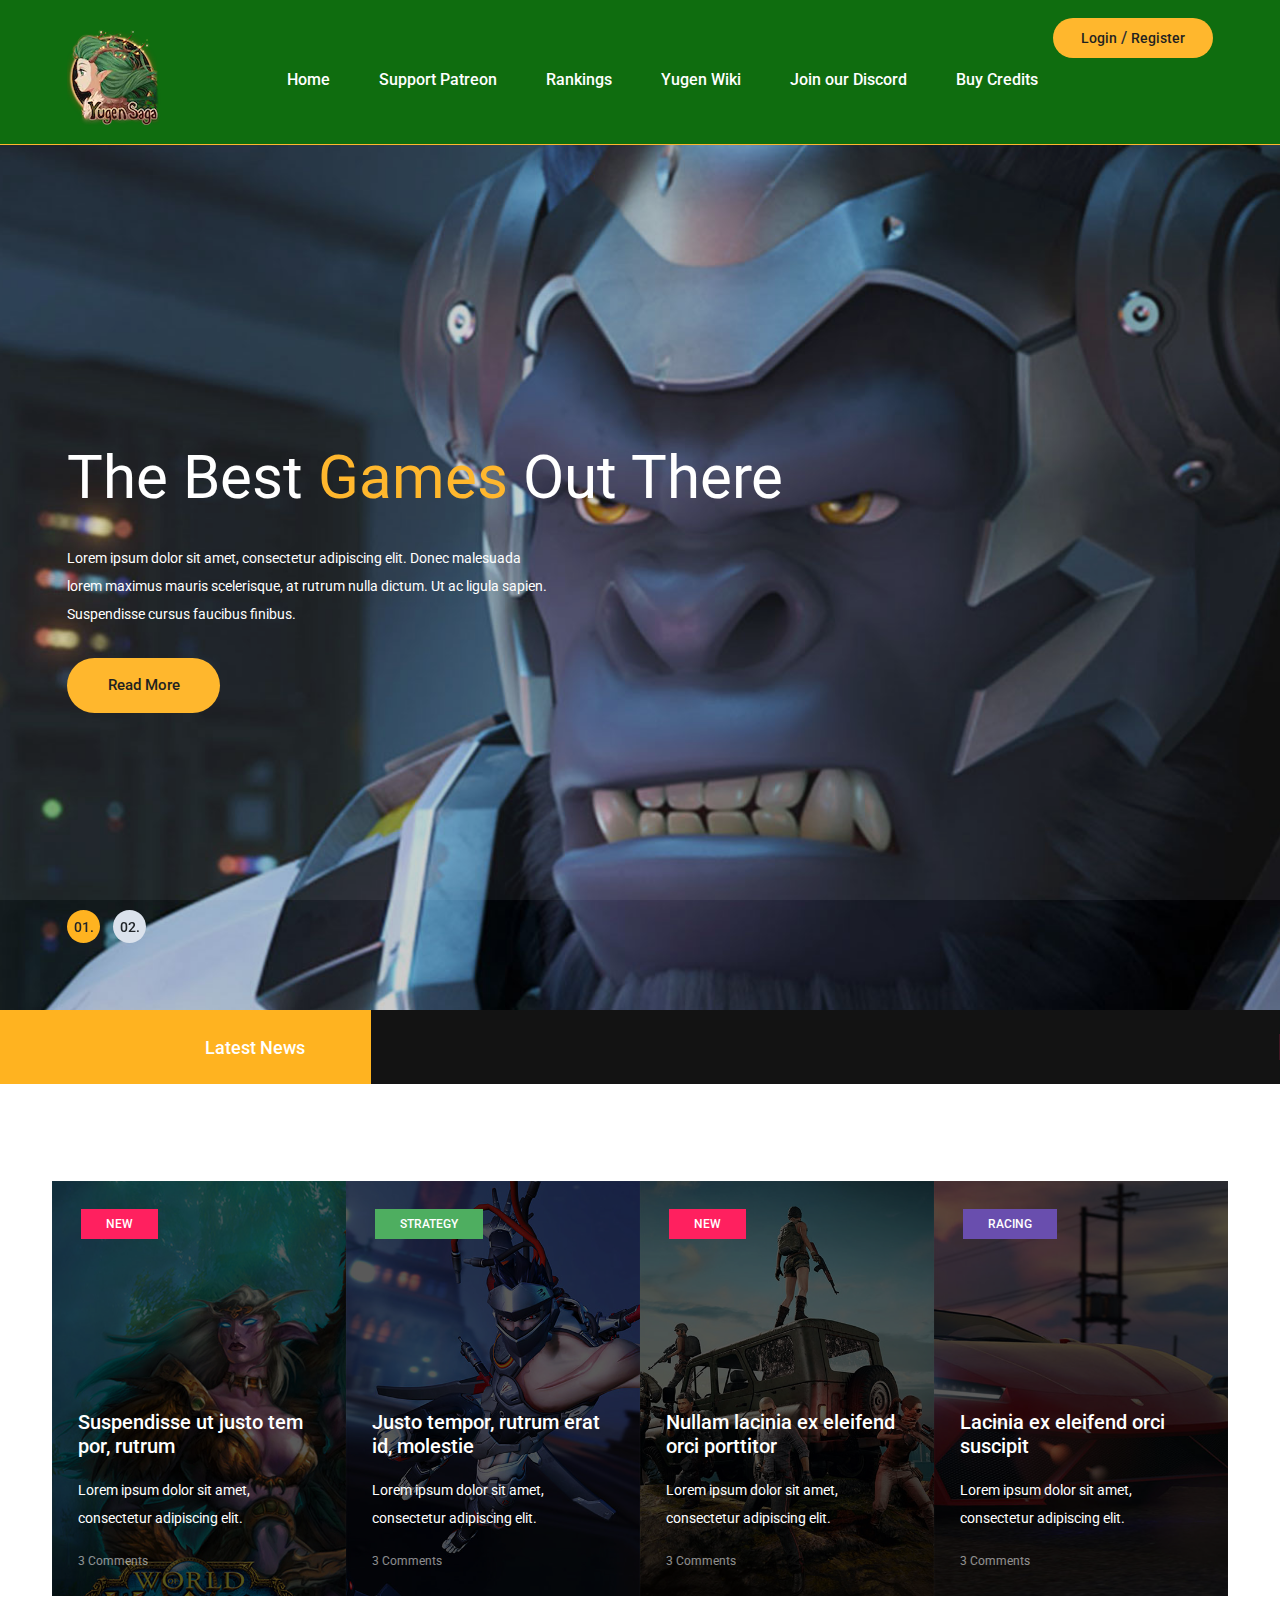
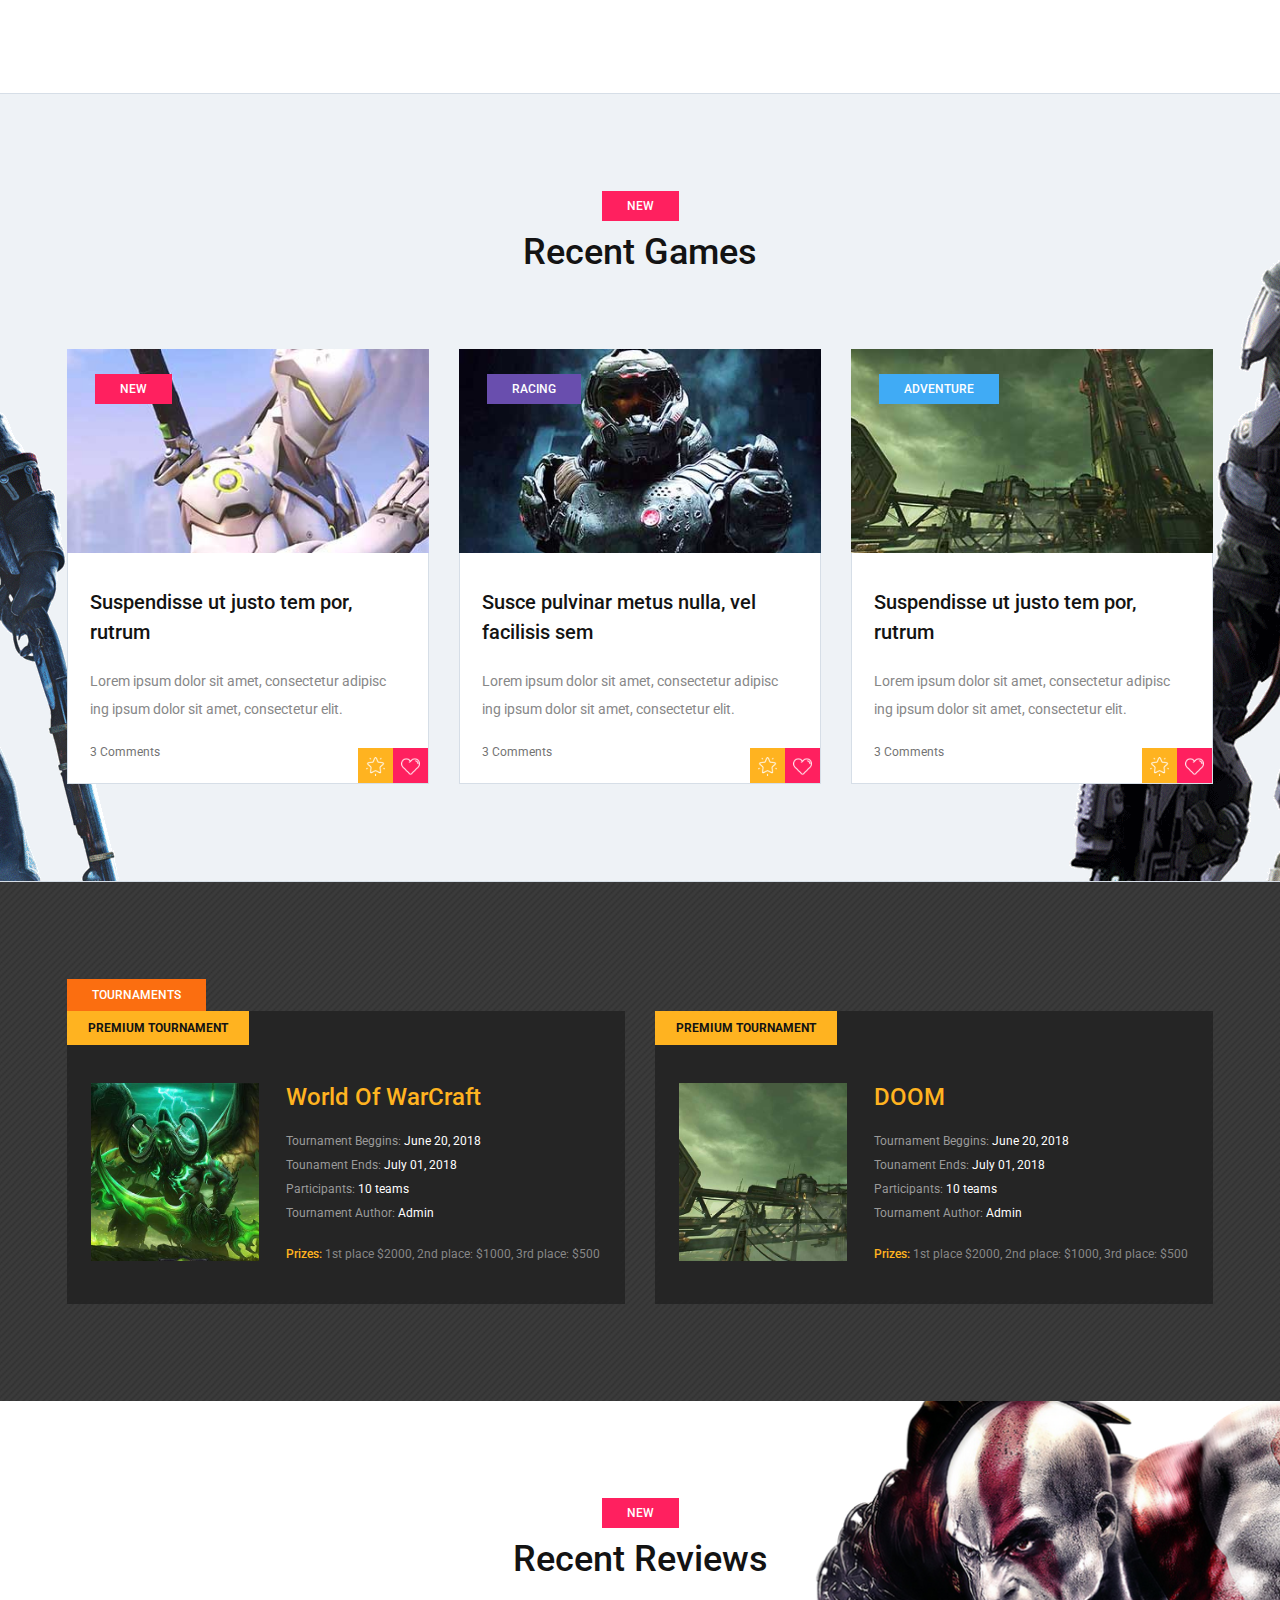
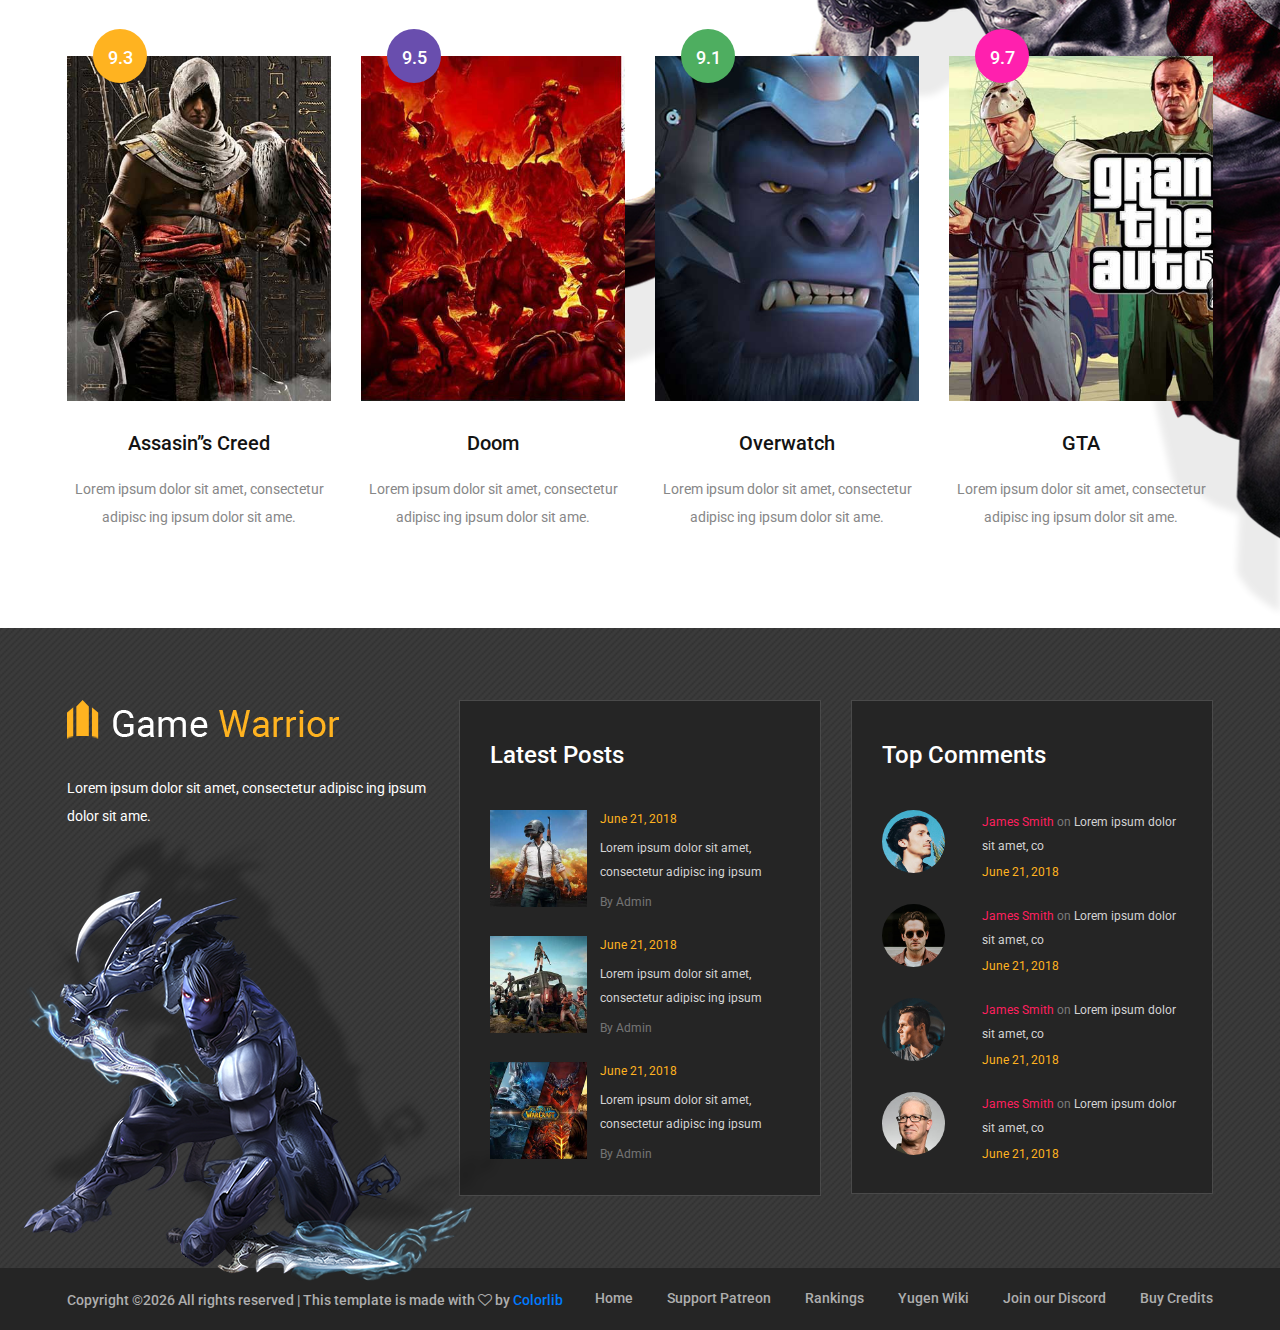
==== commit eb346255: "Fixed Menus with working links" ====
--- a/index.html
+++ b/index.html
@@ -50,10 +50,11 @@
 			<nav class="main-menu">
 				<ul>
 					<li><a href="index.html">Home</a></li>
-					<li><a href="review.html">Games</a></li>
-					<li><a href="categories.html">Blog</a></li>
-					<li><a href="community.html">Forums</a></li>
-					<li><a href="contact.html">Contact</a></li>
+					<li><a href="https://www.patreon.com/yugensaga">Support Patreon</a></li>
+					<li><a href="categories.html">Rankings</a></li>
+					<li><a href="https://yugen-saga.fandom.com/wiki/Yugen_Saga_Wiki">Yugen Wiki</a></li>
+					<li><a href="https://discord.com/invite/46jGZhDtnd">Join our Discord</a></li>
+					<li><a href="contact.html">Buy Credits</a></li>
 				</ul>
 			</nav>
 		</div>
@@ -408,10 +409,11 @@
 		<div class="container">
 			<ul class="footer-menu">
 				<li><a href="index.html">Home</a></li>
-				<li><a href="review.html">Games</a></li>
-				<li><a href="categories.html">Blog</a></li>
-				<li><a href="community.html">Forums</a></li>
-				<li><a href="contact.html">Contact</a></li>
+					<li><a href="https://www.patreon.com/yugensaga">Support Patreon</a></li>
+					<li><a href="categories.html">Rankings</a></li>
+					<li><a href="https://yugen-saga.fandom.com/wiki/Yugen_Saga_Wiki">Yugen Wiki</a></li>
+					<li><a href="https://discord.com/invite/46jGZhDtnd">Join our Discord</a></li>
+					<li><a href="contact.html">Buy Credits</a></li>
 			</ul>
 			<p class="copyright"><!-- Link back to Colorlib can't be removed. Template is licensed under CC BY 3.0. -->
 Copyright &copy;<script>document.write(new Date().getFullYear());</script> All rights reserved | This template is made with <i class="fa fa-heart-o" aria-hidden="true"></i> by <a href="https://colorlib.com" target="_blank">Colorlib</a>
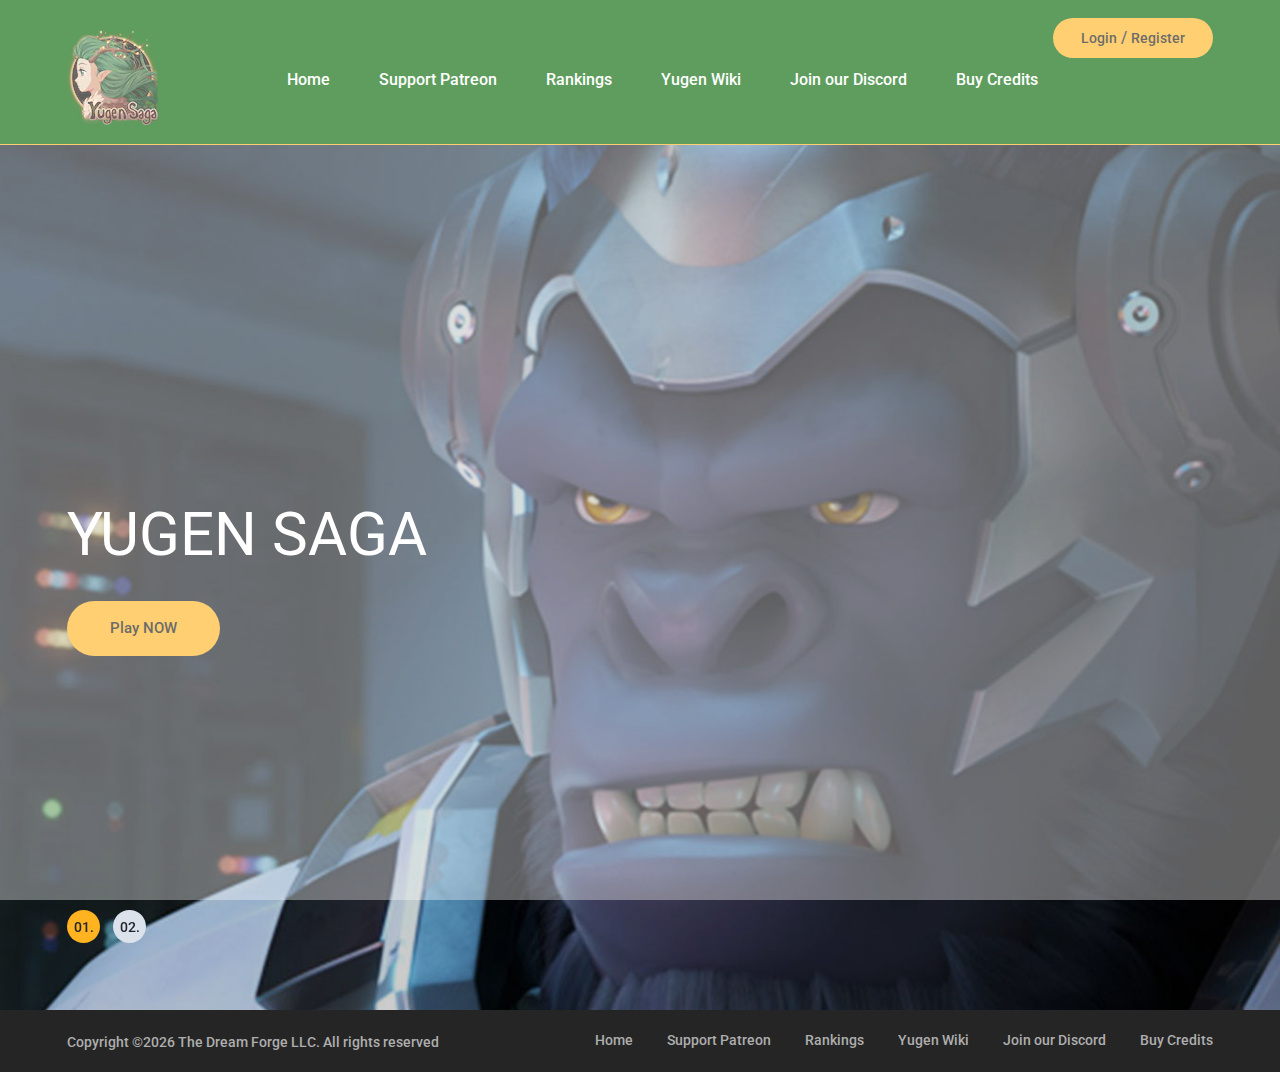
==== commit b6814611: "Index code cleaning" ====
--- a/index.html
+++ b/index.html
@@ -1,13 +1,13 @@
 <!DOCTYPE html>
 <html lang="zxx">
 <head>
-	<title>Game Warrior Template</title>
+	<title>Yugen Saga</title>
 	<meta charset="UTF-8">
 	<meta name="description" content="Game Warrior Template">
 	<meta name="keywords" content="warrior, game, creative, html">
 	<meta name="viewport" content="width=device-width, initial-scale=1.0">
 	<!-- Favicon -->   
-	<link href="img/favicon.ico" rel="shortcut icon"/>
+	<link href="img/logo.png" rel="shortcut icon"/>
 
 	<!-- Google Fonts -->
 	<link href="https://fonts.googleapis.com/css?family=Roboto:400,400i,500,500i,700,700i" rel="stylesheet">
@@ -68,9 +68,8 @@
 			<div class="hs-item set-bg" data-setbg="img/slider-1.jpg">
 				<div class="hs-text">
 					<div class="container">
-						<h2>The Best <span>Games</span> Out There</h2>
-						<p>Lorem ipsum dolor sit amet, consectetur adipiscing elit. Donec malesuada <br> lorem maximus mauris scelerisque, at rutrum nulla dictum. Ut ac ligula sapien. <br>Suspendisse cursus faucibus finibus.</p>
-						<a href="#" class="site-btn">Read More</a>
+						<h2>YUGEN SAGA</h2>
+						<a href="https://play.yugensaga.com/" class="site-btn">Play NOW</a>
 					</div>
 				</div>
 			</div>
@@ -79,346 +78,28 @@
 					<div class="container">
 						<h2>The Best <span>Games</span> Out There</h2>
 						<p>Lorem ipsum dolor sit amet, consectetur adipiscing elit. Donec malesuada <br> lorem maximus mauris scelerisque, at rutrum nulla dictum. Ut ac ligula sapien. <br>Suspendisse cursus faucibus finibus.</p>
-						<a href="#" class="site-btn">Read More</a>
+						<a href="https://play.yugensaga.com/" class="site-btn">Play NOW</a>
 					</div>
 				</div>
 			</div>
 		</div>
 	</section>
 	<!-- Hero section end -->
-
-
-	<!-- Latest news section -->
-	<div class="latest-news-section">
-		<div class="ln-title">Latest News</div>
-		<div class="news-ticker">
-			<div class="news-ticker-contant">
-				<div class="nt-item"><span class="new">new</span>Lorem ipsum dolor sit amet, consectetur adipiscing elit. </div>
-				<div class="nt-item"><span class="strategy">strategy</span>Isum dolor sit amet, consectetur adipiscing elit. </div>
-				<div class="nt-item"><span class="racing">racing</span>Isum dolor sit amet, consectetur adipiscing elit. </div>
-			</div>
-		</div>
-	</div>
-	<!-- Latest news section end -->
-
-
-	<!-- Feature section -->
-	<section class="feature-section spad">
-		<div class="container">
-			<div class="row">
-				<div class="col-lg-3 col-md-6 p-0">
-					<div class="feature-item set-bg" data-setbg="img/features/1.jpg">
-						<span class="cata new">new</span>
-						<div class="fi-content text-white">
-							<h5><a href="#">Suspendisse ut justo tem por, rutrum</a></h5>
-							<p>Lorem ipsum dolor sit amet, consectetur adipiscing elit. </p>
-							<a href="#" class="fi-comment">3 Comments</a>
-						</div>
-					</div>
-				</div>
-				<div class="col-lg-3 col-md-6 p-0">
-					<div class="feature-item set-bg" data-setbg="img/features/2.jpg">
-						<span class="cata strategy">strategy</span>
-						<div class="fi-content text-white">
-							<h5><a href="#">Justo tempor, rutrum erat id, molestie</a></h5>
-							<p>Lorem ipsum dolor sit amet, consectetur adipiscing elit. </p>
-							<a href="#" class="fi-comment">3 Comments</a>
-						</div>
-					</div>
-				</div>
-				<div class="col-lg-3 col-md-6 p-0">
-					<div class="feature-item set-bg" data-setbg="img/features/3.jpg">
-						<span class="cata new">new</span>
-						<div class="fi-content text-white">
-							<h5><a href="#">Nullam lacinia ex eleifend orci porttitor</a></h5>
-							<p>Lorem ipsum dolor sit amet, consectetur adipiscing elit. </p>
-							<a href="#" class="fi-comment">3 Comments</a>
-						</div>
-					</div>
-				</div>
-				<div class="col-lg-3 col-md-6 p-0">
-					<div class="feature-item set-bg" data-setbg="img/features/4.jpg">
-						<span class="cata racing">racing</span>
-						<div class="fi-content text-white">
-							<h5><a href="#">Lacinia ex eleifend orci suscipit</a></h5>
-							<p>Lorem ipsum dolor sit amet, consectetur adipiscing elit. </p>
-							<a href="#" class="fi-comment">3 Comments</a>
-						</div>
-					</div>
-				</div>
-			</div>
-		</div>
-	</section>
-	<!-- Feature section end -->
-
-
-	<!-- Recent game section  -->
-	<section class="recent-game-section spad set-bg" data-setbg="img/recent-game-bg.png">
-		<div class="container">
-			<div class="section-title">
-				<div class="cata new">new</div>
-				<h2>Recent Games</h2>
-			</div>
-			<div class="row">
-				<div class="col-lg-4 col-md-6">
-					<div class="recent-game-item">
-						<div class="rgi-thumb set-bg" data-setbg="img/recent-game/1.jpg">
-							<div class="cata new">new</div>
-						</div>
-						<div class="rgi-content">
-							<h5>Suspendisse ut justo tem por, rutrum</h5>
-							<p>Lorem ipsum dolor sit amet, consectetur adipisc ing ipsum dolor sit amet, consectetur elit. </p>
-							<a href="#" class="comment">3 Comments</a>
-							<div class="rgi-extra">
-								<div class="rgi-star"><img src="img/icons/star.png" alt=""></div>
-								<div class="rgi-heart"><img src="img/icons/heart.png" alt=""></div>
-							</div>
-						</div>
-					</div>	
-				</div>
-				<div class="col-lg-4 col-md-6">
-					<div class="recent-game-item">
-						<div class="rgi-thumb set-bg" data-setbg="img/recent-game/2.jpg">
-							<div class="cata racing">racing</div>
-						</div>
-						<div class="rgi-content">
-							<h5>Susce pulvinar metus nulla, vel  facilisis sem </h5>
-							<p>Lorem ipsum dolor sit amet, consectetur adipisc ing ipsum dolor sit amet, consectetur elit. </p>
-							<a href="#" class="comment">3 Comments</a>
-							<div class="rgi-extra">
-								<div class="rgi-star"><img src="img/icons/star.png" alt=""></div>
-								<div class="rgi-heart"><img src="img/icons/heart.png" alt=""></div>
-							</div>
-						</div>
-					</div>	
-				</div>
-				<div class="col-lg-4 col-md-6">
-					<div class="recent-game-item">
-						<div class="rgi-thumb set-bg" data-setbg="img/recent-game/3.jpg">
-							<div class="cata adventure">Adventure</div>
-						</div>
-						<div class="rgi-content">
-							<h5>Suspendisse ut justo tem por, rutrum</h5>
-							<p>Lorem ipsum dolor sit amet, consectetur adipisc ing ipsum dolor sit amet, consectetur elit. </p>
-							<a href="#" class="comment">3 Comments</a>
-							<div class="rgi-extra">
-								<div class="rgi-star"><img src="img/icons/star.png" alt=""></div>
-								<div class="rgi-heart"><img src="img/icons/heart.png" alt=""></div>
-							</div>
-						</div>
-					</div>	
-				</div>
-			</div>
-		</div>
-	</section>
-	<!-- Recent game section end -->
-
-
-	<!-- Tournaments section -->
-	<section class="tournaments-section spad">
-		<div class="container">
-			<div class="tournament-title">Tournaments</div>
-			<div class="row">
-				<div class="col-md-6">
-					<div class="tournament-item mb-4 mb-lg-0">
-						<div class="ti-notic">Premium Tournament</div>
-						<div class="ti-content">
-							<div class="ti-thumb set-bg" data-setbg="img/tournament/1.jpg"></div>
-							<div class="ti-text">
-								<h4>World Of WarCraft</h4>
-								<ul>
-									<li><span>Tournament Beggins:</span> June 20, 2018</li>
-									<li><span>Tounament Ends:</span> July 01, 2018</li>
-									<li><span>Participants:</span> 10 teams</li>
-									<li><span>Tournament Author:</span> Admin</li>
-								</ul>
-								<p><span>Prizes:</span> 1st place $2000, 2nd place: $1000, 3rd place: $500</p>
-							</div>
-						</div>
-					</div>
-				</div>
-				<div class="col-md-6">
-					<div class="tournament-item">
-						<div class="ti-notic">Premium Tournament</div>
-						<div class="ti-content">
-							<div class="ti-thumb set-bg" data-setbg="img/tournament/2.jpg"></div>
-							<div class="ti-text">
-								<h4>DOOM</h4>
-								<ul>
-									<li><span>Tournament Beggins:</span> June 20, 2018</li>
-									<li><span>Tounament Ends:</span> July 01, 2018</li>
-									<li><span>Participants:</span> 10 teams</li>
-									<li><span>Tournament Author:</span> Admin</li>
-								</ul>
-								<p><span>Prizes:</span> 1st place $2000, 2nd place: $1000, 3rd place: $500</p>
-							</div>
-						</div>
-					</div>
-				</div>
-			</div>
-		</div>
-	</section>
-	<!-- Tournaments section bg -->
-
-
-	<!-- Review section -->
-	<section class="review-section spad set-bg" data-setbg="img/review-bg.png">
-		<div class="container">
-			<div class="section-title">
-				<div class="cata new">new</div>
-				<h2>Recent Reviews</h2>
-			</div>
-			<div class="row">
-				<div class="col-lg-3 col-md-6">
-					<div class="review-item">
-						<div class="review-cover set-bg" data-setbg="img/review/1.jpg">
-							<div class="score yellow">9.3</div>
-						</div>
-						<div class="review-text">
-							<h5>Assasin’’s Creed</h5>
-							<p>Lorem ipsum dolor sit amet, consectetur adipisc ing ipsum dolor sit ame.</p>
-						</div>
-					</div>
-				</div>
-				<div class="col-lg-3 col-md-6">
-					<div class="review-item">
-						<div class="review-cover set-bg" data-setbg="img/review/2.jpg">
-							<div class="score purple">9.5</div>
-						</div>
-						<div class="review-text">
-							<h5>Doom</h5>
-							<p>Lorem ipsum dolor sit amet, consectetur adipisc ing ipsum dolor sit ame.</p>
-						</div>
-					</div>
-				</div>
-				<div class="col-lg-3 col-md-6">
-					<div class="review-item">
-						<div class="review-cover set-bg" data-setbg="img/review/3.jpg">
-							<div class="score green">9.1</div>
-						</div>
-						<div class="review-text">
-							<h5>Overwatch</h5>
-							<p>Lorem ipsum dolor sit amet, consectetur adipisc ing ipsum dolor sit ame.</p>
-						</div>
-					</div>
-				</div>
-				<div class="col-lg-3 col-md-6">
-					<div class="review-item">
-						<div class="review-cover set-bg" data-setbg="img/review/4.jpg">
-							<div class="score pink">9.7</div>
-						</div>
-						<div class="review-text">
-							<h5>GTA</h5>
-							<p>Lorem ipsum dolor sit amet, consectetur adipisc ing ipsum dolor sit ame.</p>
-						</div>
-					</div>
-				</div>
-			</div>
-		</div>
-	</section>
-	<!-- Review section end -->
-
-
-	<!-- Footer top section -->
-	<section class="footer-top-section">
-		<div class="container">
-			<div class="footer-top-bg">
-				<img src="img/footer-top-bg.png" alt="">
-			</div>
-			<div class="row">
-				<div class="col-lg-4">
-					<div class="footer-logo text-white">
-						<img src="img/footer-logo.png" alt="">
-						<p>Lorem ipsum dolor sit amet, consectetur adipisc ing ipsum dolor sit ame.</p>
-					</div>
-				</div>
-				<div class="col-lg-4 col-md-6">
-					<div class="footer-widget mb-5 mb-md-0">
-						<h4 class="fw-title">Latest Posts</h4>
-						<div class="latest-blog">
-							<div class="lb-item">
-								<div class="lb-thumb set-bg" data-setbg="img/latest-blog/1.jpg"></div>
-								<div class="lb-content">
-									<div class="lb-date">June 21, 2018</div>
-									<p>Lorem ipsum dolor sit amet, consectetur adipisc ing ipsum </p>
-									<a href="#" class="lb-author">By Admin</a>
-								</div>
-							</div>
-							<div class="lb-item">
-								<div class="lb-thumb set-bg" data-setbg="img/latest-blog/2.jpg"></div>
-								<div class="lb-content">
-									<div class="lb-date">June 21, 2018</div>
-									<p>Lorem ipsum dolor sit amet, consectetur adipisc ing ipsum </p>
-									<a href="#" class="lb-author">By Admin</a>
-								</div>
-							</div>
-							<div class="lb-item">
-								<div class="lb-thumb set-bg" data-setbg="img/latest-blog/3.jpg"></div>
-								<div class="lb-content">
-									<div class="lb-date">June 21, 2018</div>
-									<p>Lorem ipsum dolor sit amet, consectetur adipisc ing ipsum </p>
-									<a href="#" class="lb-author">By Admin</a>
-								</div>
-							</div>
-						</div>
-					</div>
-				</div>
-				<div class="col-lg-4 col-md-6">
-					<div class="footer-widget">
-						<h4 class="fw-title">Top Comments</h4>
-						<div class="top-comment">
-							<div class="tc-item">
-								<div class="tc-thumb set-bg" data-setbg="img/authors/1.jpg"></div>
-								<div class="tc-content">
-									<p><a href="#">James Smith</a> <span>on</span>  Lorem ipsum dolor sit amet, co</p>
-									<div class="tc-date">June 21, 2018</div>
-								</div>
-							</div>
-							<div class="tc-item">
-								<div class="tc-thumb set-bg" data-setbg="img/authors/2.jpg"></div>
-								<div class="tc-content">
-									<p><a href="#">James Smith</a> <span>on</span>  Lorem ipsum dolor sit amet, co</p>
-									<div class="tc-date">June 21, 2018</div>
-								</div>
-							</div>
-							<div class="tc-item">
-								<div class="tc-thumb set-bg" data-setbg="img/authors/3.jpg"></div>
-								<div class="tc-content">
-									<p><a href="#">James Smith</a> <span>on</span>  Lorem ipsum dolor sit amet, co</p>
-									<div class="tc-date">June 21, 2018</div>
-								</div>
-							</div>
-							<div class="tc-item">
-								<div class="tc-thumb set-bg" data-setbg="img/authors/4.jpg"></div>
-								<div class="tc-content">
-									<p><a href="#">James Smith</a> <span>on</span>  Lorem ipsum dolor sit amet, co</p>
-									<div class="tc-date">June 21, 2018</div>
-								</div>
-							</div>
-						</div>
-					</div>
-				</div>
-			</div>
-		</div>
-	</section>
-	<!-- Footer top section end -->
-
 	
 	<!-- Footer section -->
 	<footer class="footer-section">
 		<div class="container">
 			<ul class="footer-menu">
-				<li><a href="index.html">Home</a></li>
+					<li><a href="index.html">Home</a></li>
 					<li><a href="https://www.patreon.com/yugensaga">Support Patreon</a></li>
 					<li><a href="categories.html">Rankings</a></li>
 					<li><a href="https://yugen-saga.fandom.com/wiki/Yugen_Saga_Wiki">Yugen Wiki</a></li>
 					<li><a href="https://discord.com/invite/46jGZhDtnd">Join our Discord</a></li>
 					<li><a href="contact.html">Buy Credits</a></li>
 			</ul>
-			<p class="copyright"><!-- Link back to Colorlib can't be removed. Template is licensed under CC BY 3.0. -->
-Copyright &copy;<script>document.write(new Date().getFullYear());</script> All rights reserved | This template is made with <i class="fa fa-heart-o" aria-hidden="true"></i> by <a href="https://colorlib.com" target="_blank">Colorlib</a>
-<!-- Link back to Colorlib can't be removed. Template is licensed under CC BY 3.0. -->
-</p>
+		<p class="copyright">
+				Copyright &copy;<script>document.write(new Date().getFullYear());</script> The Dream Forge LLC. All rights reserved 
+		</p>
 		</div>
 	</footer>
 	<!-- Footer section end -->
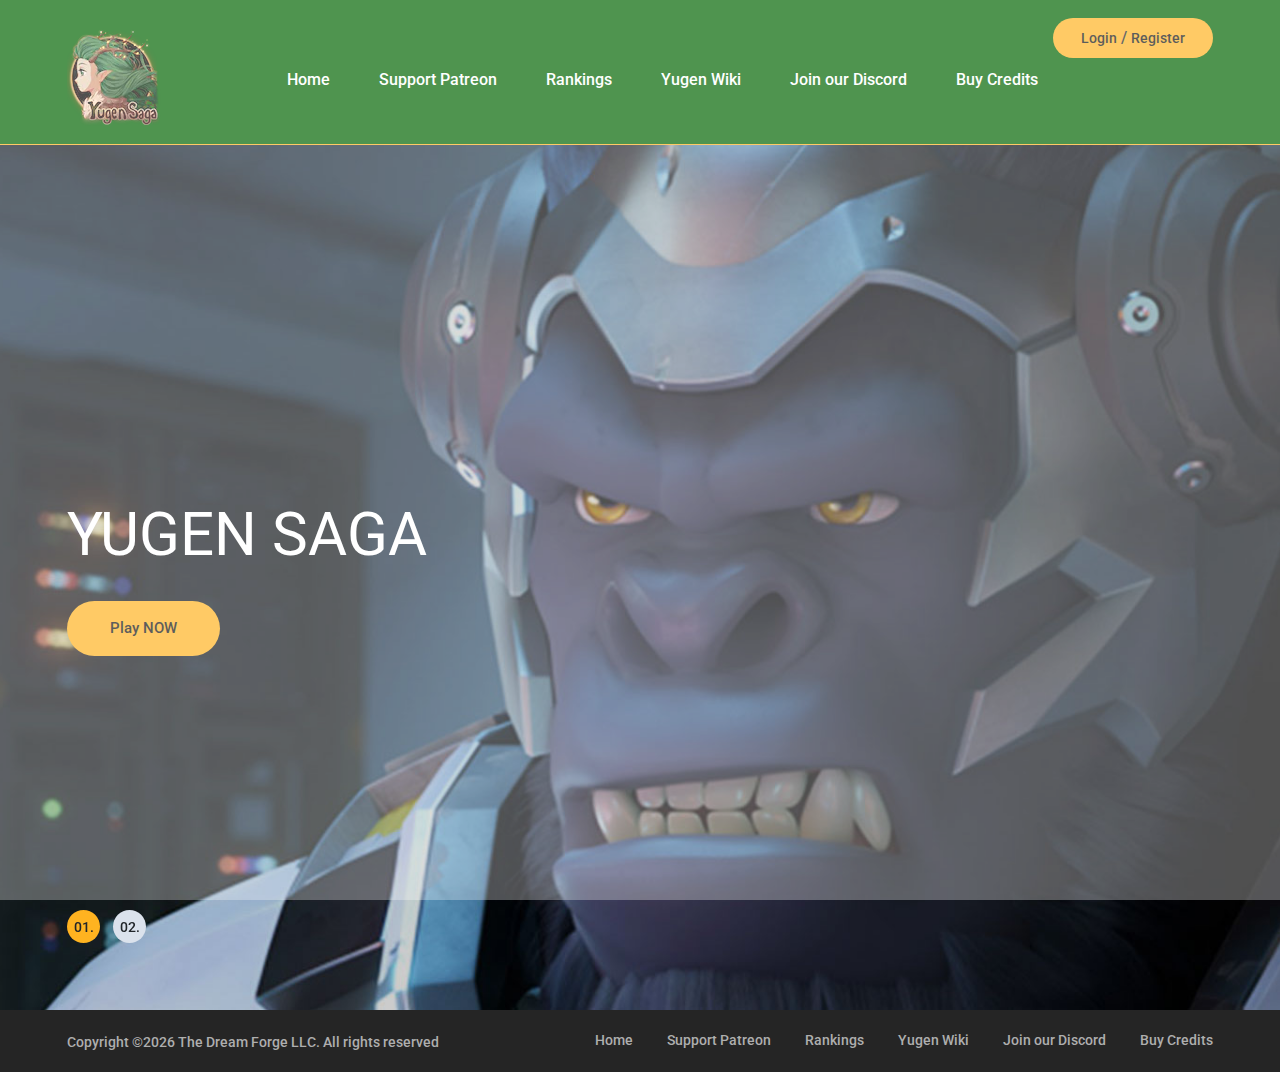
==== commit e453485d: "Fixes Carousell info" ====
--- a/index.html
+++ b/index.html
@@ -76,8 +76,8 @@
 			<div class="hs-item set-bg" data-setbg="img/slider-2.jpg">
 				<div class="hs-text">
 					<div class="container">
-						<h2>The Best <span>Games</span> Out There</h2>
-						<p>Lorem ipsum dolor sit amet, consectetur adipiscing elit. Donec malesuada <br> lorem maximus mauris scelerisque, at rutrum nulla dictum. Ut ac ligula sapien. <br>Suspendisse cursus faucibus finibus.</p>
+						<h2>The Best <span>Game</span> Out There</h2>
+						<h2>YUGEN SAGA  </h2>
 						<a href="https://play.yugensaga.com/" class="site-btn">Play NOW</a>
 					</div>
 				</div>
